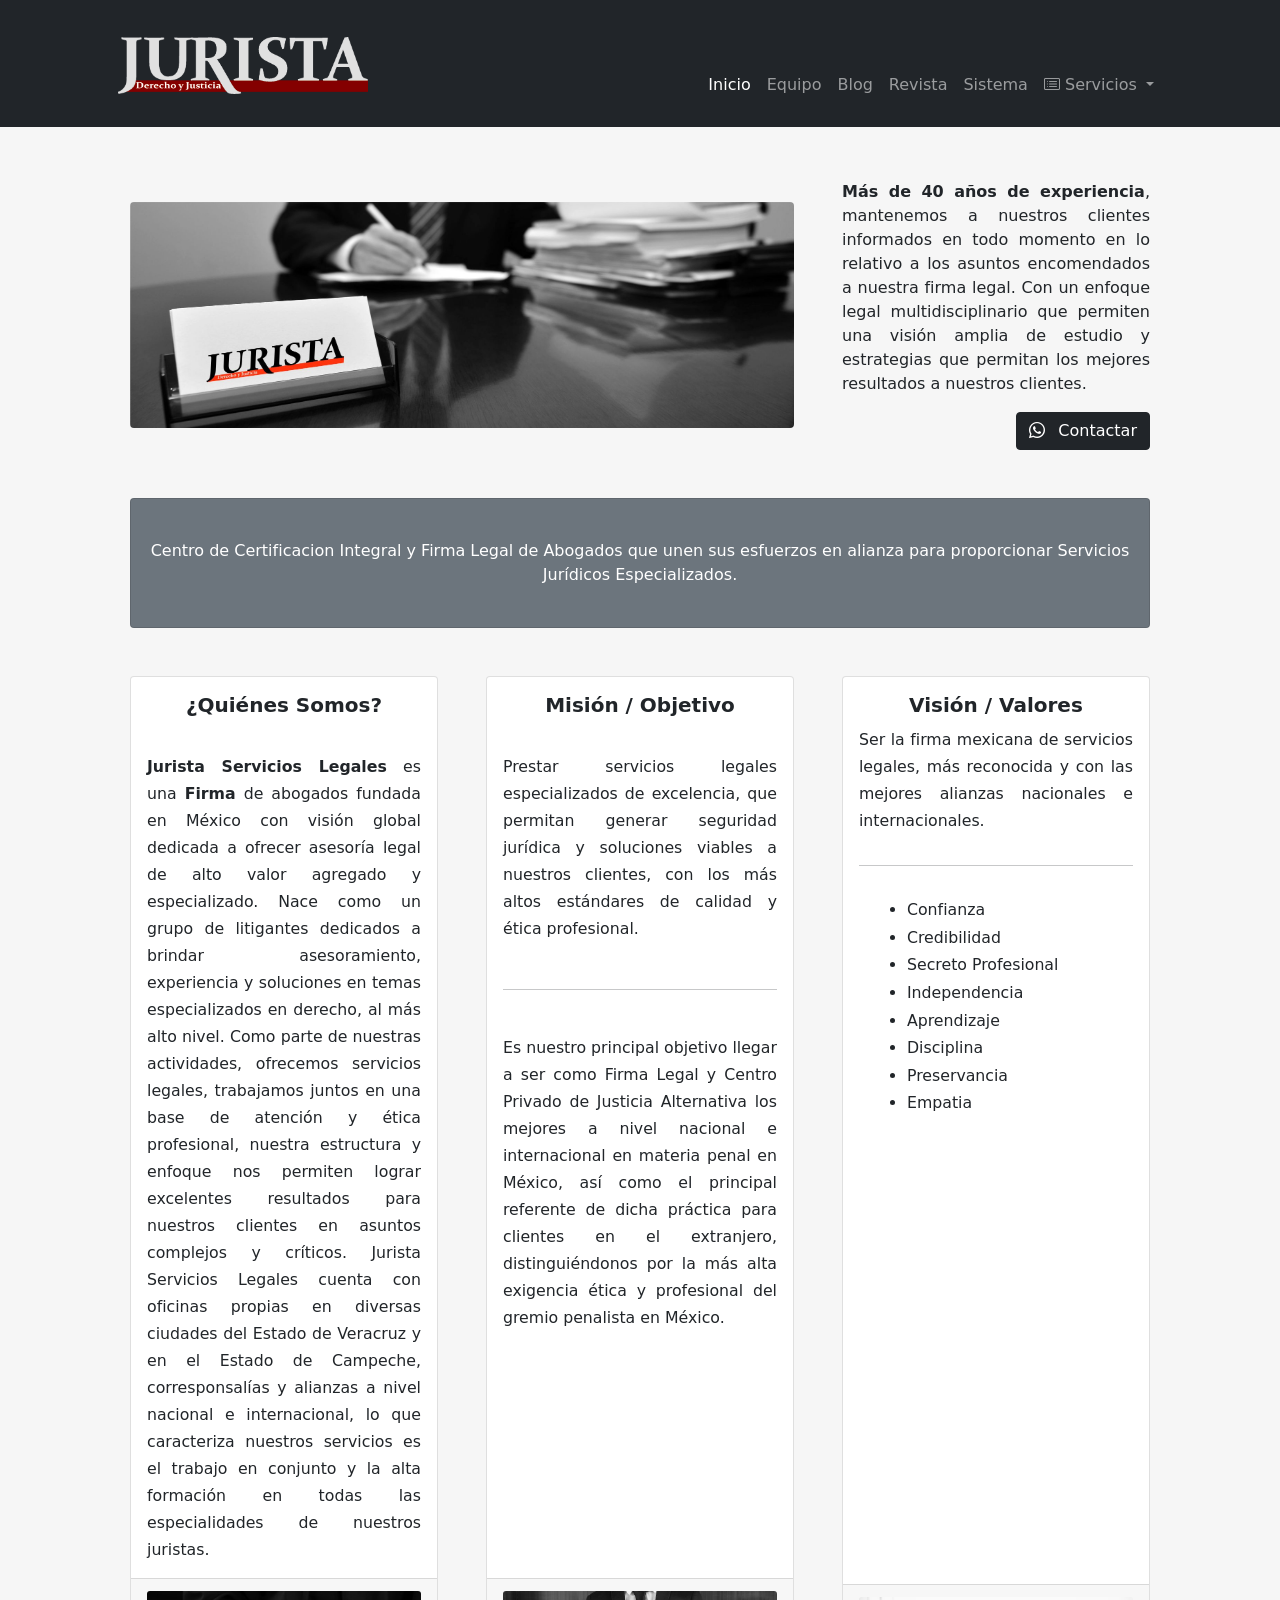
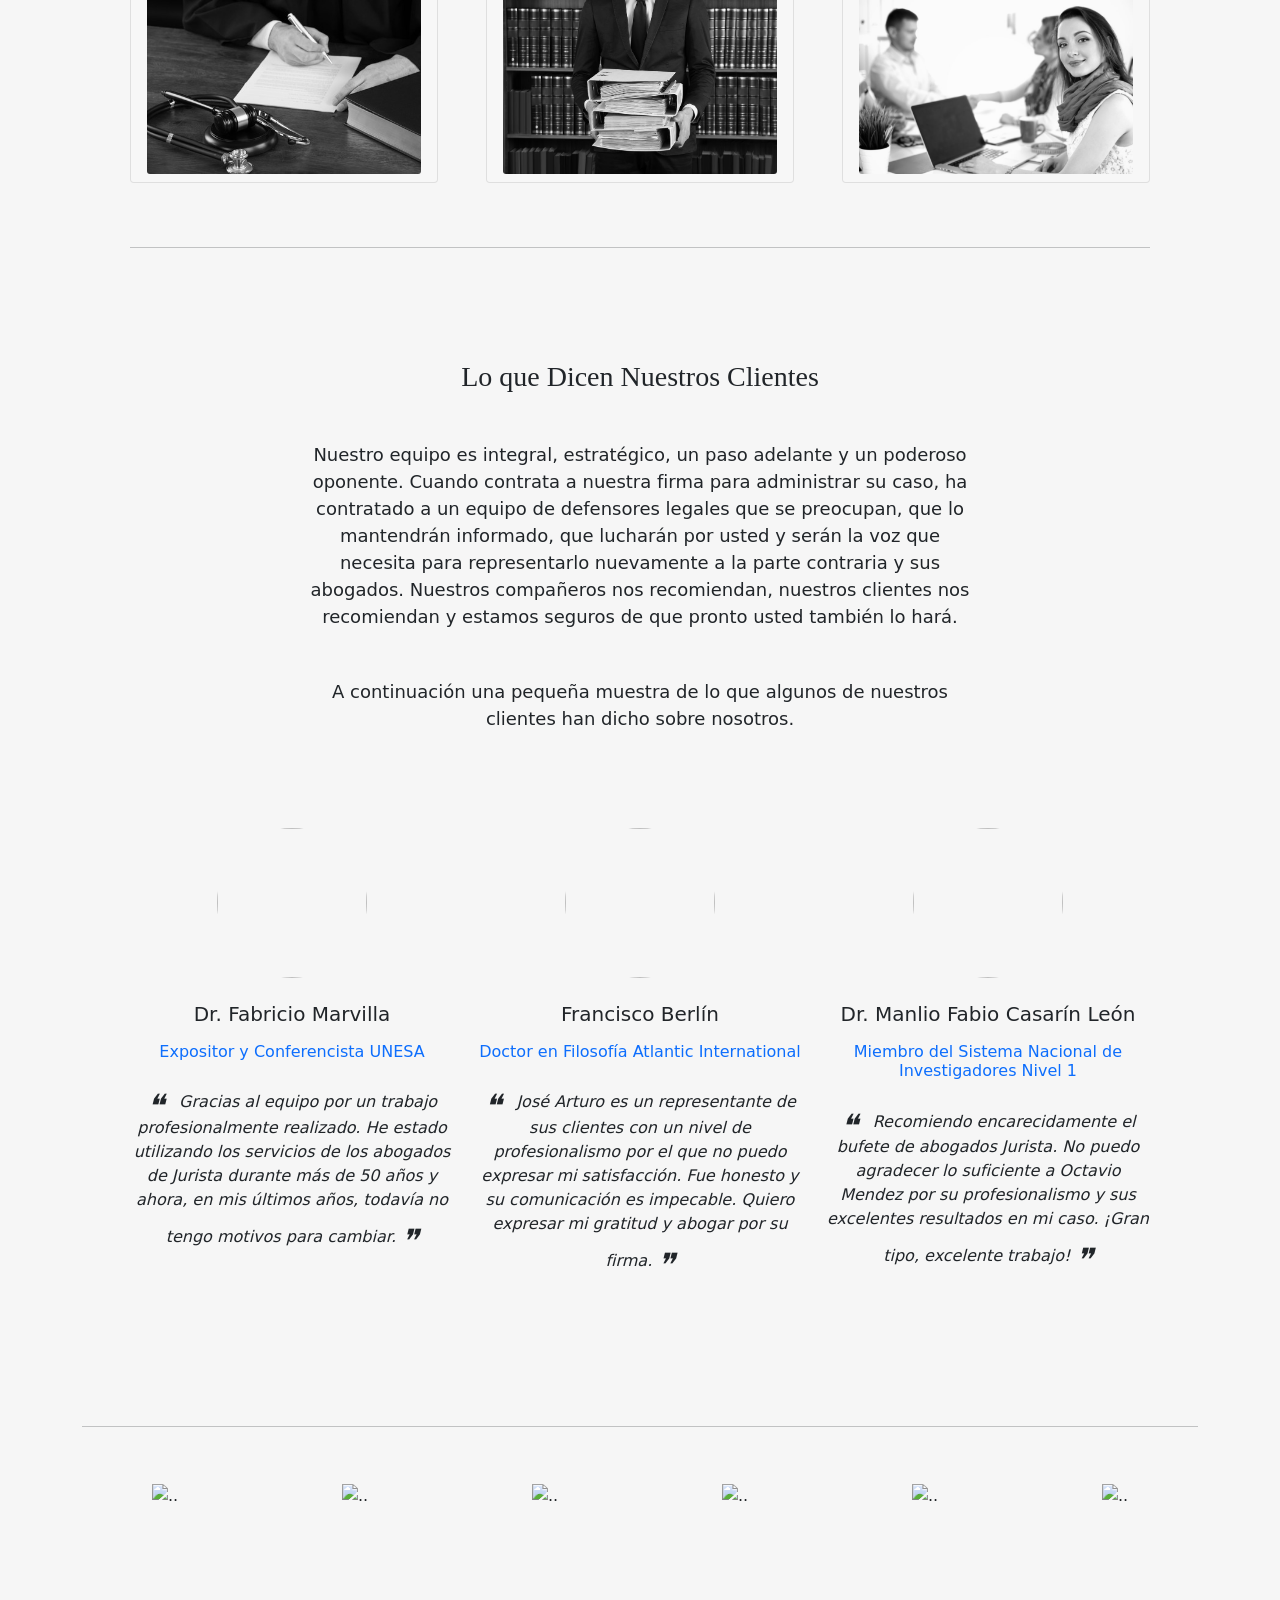
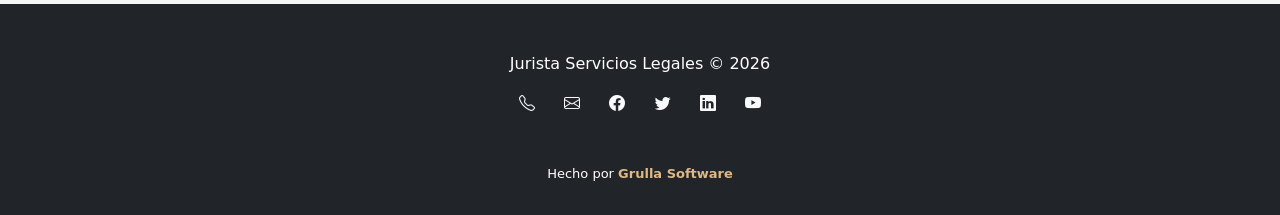
==== index.html @ 5faa9f41 "algunos cambios" ====
<!DOCTYPE html>
<html lang="es_mx">

<head>
    <meta charset="UTF-8">
    <meta http-equiv="X-UA-Compatible" content="IE=edge">
    <meta name="viewport" content="width=device-width, initial-scale=1.0">
    <title>Jurista Servicios Legales</title>
    <link rel="icon" type="image/png" href="assets/favicon.ico">
    <link rel="stylesheet" href="styles.css">
    <link rel="stylesheet" href="icons.css">
    <link rel="stylesheet" href="https://cdn.jsdelivr.net/npm/bootstrap-icons@1.9.1/font/bootstrap-icons.css">
    <link rel="stylesheet" href="css/navbar.css">
</head>

<body style="background-color: #f6f6f6;">

    <!-- Responsive navbar-->
    <nav class="navbar navbar-expand-lg fixed-top navbar-dark bg-dark">
        <div class="container px-5" style="display:block;text-align: center;">
            <div class="navbar-brand">
                <img src="assets/logo.png" class="img-fluid mt-1 logoPosition"
                    style="display:block;text-align: left;min-width: 250px; max-width: 250px;"
                    alt="Jurista Servicios Legales">
            </div>
            <button class="navbar-toggler mt-3" type="button" data-bs-toggle="collapse" data-bs-target="#menu"
                aria-controls="menu" aria-expanded="false" aria-label="Toggle navigation"><span
                    class="navbar-toggler-icon"></span></button>
            <div class="collapse navbar-collapse menuPosition" id="menu" style="text-align: left;">
                <ul class="navbar-nav ms-auto mb-2 mb-lg-0">
                    <li class="nav-item"><a class="nav-link active" aria-current="page" href="./index.html">Inicio</a>
                    </li>
                    <li class="nav-item"><a class="nav-link" href="./juristas.html">Equipo</a></li>
                    <li class="nav-item"><a class="nav-link" href="https://wordpress.org/" target="_blank">Blog</a></li>
                    <li class="nav-item"><a class="nav-link" href="https://revistajurista.com"
                            target="_blank">Revista</a></li>
                    <li class="nav-item"><a class="nav-link" href="https://ijurista.com/despacho/" target="_blank">Sistema</a></li>
                    <li class="nav-item dropdown">
                        <a class="nav-link dropdown-toggle" href="#" id="navbarDropdown" role="button"
                            data-bs-toggle="dropdown" aria-expanded="false">
                            <i class="bi bi-card-list"></i> Servicios
                        </a>
                        <ul class="dropdown-menu" aria-labelledby="navbarDropdown">
                            <li>
                                <a class="dropdown-item" href="./practicas.html">
                                    <i class="bi bi-vector-pen me-2"></i>
                                    Prácticas
                                </a>
                            </li>
                            <!-- <li>
                                <a class="dropdown-item" href="./corresponsales.html">
                                    <i class="bi bi-signpost-2 me-2"></i>
                                    Corresponsales
                                </a>
                            </li>
                            <li>
                                <a class="dropdown-item" href="./clientes.html">
                                    <i class="bi bi-people me-2"></i>
                                    Clientes
                                </a>
                            </li> -->
                            <li>
                                <a class="dropdown-item" href="./polizas.html">
                                    <i class="bi bi-file-earmark-lock2 me-2"></i>
                                    Polizas
                                </a>
                            </li>
                            <li>
                                <hr class="dropdown-divider">
                            </li>
                            <li>
                                <a class="dropdown-item" href="./contacto.html">

                                    <i class="bi bi-building me-2"></i>
                                    Oficinas
                                </a>
                            </li>
                        </ul>
                    </li>
                </ul>
            </div>
        </div>
        </div>
    </nav>


    <main role="main" class="container" style="margin-top:180px;">
        <div class="jumbotron">
            <!-- Page Content-->
            <div class="container px-4 px-lg-5">
                <!-- Heading Row-->
                <div class="row gx-4 gx-lg-5 align-items-center my-5">
                    <div class="col-lg-8"><img class="img-fluid rounded mb-4 mb-lg-0" src="img/home.jpg"
                            alt="Suprema Corte de Justicia" /></div>
                    <div class="col-lg-4" style="text-align: end;">
                        <p style="text-align: justify;">
                            <b>Más de 40 años de experiencia</b>, mantenemos a nuestros clientes informados en todo
                            momento en lo relativo a los asuntos encomendados a nuestra firma legal.
                            Con un enfoque legal multidisciplinario que permiten una visión amplia de estudio y
                            estrategias que permitan los mejores resultados a nuestros clientes.
                        </p>
                        <button class="btn btn-dark" id="contactar">
                            <i class="bi bi-whatsapp me-2"></i>
                            Contactar
                        </button>
                    </div>
                </div>
                <!-- Call to Action-->
                <div class="card text-white bg-secondary my-5 py-4 text-center">
                    <div class="card-body">
                        <p class="text-white m-0">
                            Centro de Certificacion Integral y Firma Legal de Abogados que unen sus esfuerzos en alianza para proporcionar Servicios Jurídicos Especializados. 
                        </p>
                    </div>
                </div>
                <!-- Content Row-->
                <div class="row gx-4 gx-lg-5 large">
                    <div class="col-lg-4 mb-5">
                        <div class="card h-100">
                            <div class="card-body">
                                <h5 class="card-title text-center">
                                    <b>¿Quiénes Somos?</b>
                                </h5>
                                <br>
                                <p class="card-text" id="quienesSomos" style="text-align: justify;">
                                    <small>
                                        <strong>Jurista Servicios Legales</strong> es una <strong>Firma</strong> de
                                        abogados fundada en México con visión global dedicada a ofrecer asesoría legal
                                        de alto valor agregado y especializado.
                                        Nace como un grupo de litigantes dedicados a brindar
                                        asesoramiento, experiencia y soluciones en temas especializados en
                                        derecho, al más alto nivel.
                                        Como parte de nuestras actividades, ofrecemos servicios legales,
                                        trabajamos juntos en una base de atención y ética profesional, nuestra
                                        estructura y enfoque nos permiten lograr excelentes resultados para
                                        nuestros clientes en asuntos complejos y críticos.
                                        Jurista Servicios Legales cuenta con oficinas propias en diversas
                                        ciudades del Estado de Veracruz y en el Estado de Campeche,
                                        corresponsalías y alianzas a nivel nacional e internacional, lo que
                                        caracteriza nuestros servicios es el trabajo en conjunto y la alta
                                        formación en todas las especialidades de nuestros juristas.
                                    </small>
                                </p>
                            </div>
                            <div class="card-footer">
                                <img src="img/somos.jpg" class="card-img mt-1 img-fluid"
                                    alt="Jurista Servicios Legales">
                            </div>
                        </div>
                    </div>
                    <div class="col-lg-4 mb-5">
                        <div class="card h-100">
                            <div class="card-body">
                                <h5 class="card-title text-center"><b>Misión / Objetivo</b></h5>
                                <br>
                                <p class="card-text mb-5" id="mision" style="text-align: justify;">
                                    <small>
                                        Prestar servicios legales especializados de excelencia, que permitan
                                        generar seguridad jurídica y soluciones viables a nuestros clientes, con
                                        los más altos estándares de calidad y ética profesional.
                                    </small>
                                </p>
                                <hr>
                                <!-- <h5 class="card-title text-center mt-3"><b>Objetivo</b></h5> -->
                                <br>
                                <p class="card-text" id="mision" style="text-align: justify;">
                                    <small>
                                        Es nuestro principal objetivo llegar a ser como Firma Legal y Centro Privado de
                                        Justicia Alternativa los
                                        mejores a nivel nacional e internacional
                                        en materia penal en México, así como el principal referente de dicha práctica
                                        para clientes en el extranjero,
                                        distinguiéndonos por la más alta exigencia ética y profesional del gremio
                                        penalista en México.
                                    </small>
                                </p>
                            </div>
                            <div class="card-footer">
                                <img src="img/mision.png" class="card-img mt-1 img-fluid bg-image"
                                    alt="Jurista Servicios Legales">
                            </div>
                        </div>
                    </div>
                    <div class="col-lg-4 mb-5">
                        <div class="card h-100">
                            <div class="card-body">
                                <h5 class="card-title text-center"><b>Visión / Valores</b></h5>
                                <p class="card-text pb-3" id="vision" style="text-align: justify;">
                                    <small>
                                        Ser la firma mexicana de servicios legales, más reconocida y con las mejores
                                        alianzas nacionales e internacionales.
                                    </small>
                                </p>
                                <hr>
                                <!-- <h5 class="card-title text-center mb-3"><b>Valores</b></h5> -->
                                <small>
                                    <ul class="ps-5 pt-3">
                                        <li class="mb-1">Confianza</li>
                                        <li class="mb-1">Credibilidad</li>
                                        <li class="mb-1">Secreto Profesional</li>
                                        <li class="mb-1">Independencia</li>
                                        <li class="mb-1">Aprendizaje</li>
                                        <li class="mb-1">Disciplina</li>
                                        <li class="mb-1">Preservancia</li>
                                        <li class="mb-1">Empatia</li>
                                    </ul>
                                </small>
                            </div>
                            <div class="card-footer">
                                <img src="img/vision.png" class="card-img mt-1 img-fluid bg-image"
                                    alt="Jurista Servicios Legales">
                            </div>
                        </div>
                    </div>
                </div>
                <hr>
                <br><br><br><br>
                <section>
                    <div class="row d-flex justify-content-center">
                        <div class="col-md-10 col-xl-8 text-center">
                            <h3 class="mb-4" style="font-family: 'Times New Roman', Times, serif;">Lo que Dicen Nuestros
                                Clientes</h3>
                            <br>
                            <p class="mb-4 pb-2 mb-md-5 pb-md-0" style="font-size: large;">
                                Nuestro equipo es integral, estratégico, un paso adelante y un poderoso oponente. Cuando
                                contrata a nuestra firma para administrar su caso, ha contratado a un equipo de
                                defensores legales que se preocupan, que lo mantendrán informado, que lucharán por usted
                                y serán la voz que necesita para representarlo nuevamente a la parte contraria y sus
                                abogados. Nuestros compañeros nos recomiendan, nuestros clientes nos recomiendan y
                                estamos seguros de que pronto usted también lo hará.
                            </p>
                            <p class="mb-4 pb-2 mb-md-5 pb-md-0" style="font-size: large;">
                                A continuación una pequeña muestra de lo que algunos de nuestros clientes han dicho sobre nosotros.
                            </p>
                            <br><br>
                        </div>
                    </div>

                    <div class="row text-center">
                        <div class="col-md-4 mb-5 mb-md-0">
                            <div class="d-flex justify-content-center mb-4">
                                <img src="https://revistajurista.com/wp-content/uploads/2015/03/MARVILLA-FABRICIO-1.jpg"
                                    class="rounded-circle shadow-1-strong" width="150" height="150" />
                            </div>
                            <h5 class="mb-3">Dr. Fabricio Marvilla</h5>
                            <h6 class="text-primary mb-3">Expositor y Conferencista UNESA</h6>
                            <p class="px-xl-3">
                                <i>
                                    <h2 style="display: inline; margin-right:10px;position: relative;top: 10px;">❝</h2>
                                    Gracias al equipo por un trabajo profesionalmente realizado. He estado utilizando
                                    los servicios de los
                                    abogados de Jurista durante más de 50 años y ahora, en mis últimos años, todavía no
                                    tengo motivos para cambiar.
                                    <h2 style="display: inline;  position: relative;top: 10px;">❞</h2>
                                </i>
                            </p>
                            <ul class="list-unstyled d-flex justify-content-center mb-0">
                                <li>
                                    <i class="fas fa-star fa-sm text-warning"></i>
                                </li>
                                <li>
                                    <i class="fas fa-star fa-sm text-warning"></i>
                                </li>
                                <li>
                                    <i class="fas fa-star fa-sm text-warning"></i>
                                </li>
                                <li>
                                    <i class="fas fa-star fa-sm text-warning"></i>
                                </li>
                                <li>
                                    <i class="fas fa-star-half-alt fa-sm text-warning"></i>
                                </li>
                            </ul>
                        </div>
                        <div class="col-md-4 mb-5 mb-md-0">
                            <div class="d-flex justify-content-center mb-4">
                                <img src="https://revistajurista.com/wp-content/uploads/2015/06/francisco-Berlin.jpg"
                                    class="rounded-circle shadow-1-strong" width="150" height="150" />
                            </div>
                            <h5 class="mb-3">Francisco Berlín</h5>
                            <h6 class="text-primary">Doctor en Filosofía Atlantic International</h6>
                            <p class="px-xl-3">
                                <i>
                                    <h2 style="display: inline; margin-right:10px;position: relative;top: 10px;">❝</h2>
                                    José Arturo es un representante de sus clientes
                                    con un nivel de profesionalismo por el que no puedo expresar mi satisfacción. Fue
                                    honesto y su comunicación es impecable. Quiero expresar mi gratitud y abogar por su
                                    firma.
                                    <h2 style="display: inline;  position: relative;top: 10px;">❞</h2>
                                </i>
                            </p>
                            <ul class="list-unstyled d-flex justify-content-center mb-0">
                                <li>
                                    <i class="fas fa-star fa-sm text-warning"></i>
                                </li>
                                <li>
                                    <i class="fas fa-star fa-sm text-warning"></i>
                                </li>
                                <li>
                                    <i class="fas fa-star fa-sm text-warning"></i>
                                </li>
                                <li>
                                    <i class="fas fa-star fa-sm text-warning"></i>
                                </li>
                                <li>
                                    <i class="fas fa-star fa-sm text-warning"></i>
                                </li>
                            </ul>
                        </div>
                        <div class="col-md-4 mb-0">
                            <div class="d-flex justify-content-center mb-4">
                                <img src="https://revistajurista.com/wp-content/uploads/2015/03/Jhk2Xnop.jpeg"
                                    class="rounded-circle shadow-1-strong" width="150" height="150" />
                            </div>
                            <h5 class="mb-3">Dr. Manlio Fabio Casarín León</h5>
                            <h6 class="text-primary mb-3">Miembro del Sistema Nacional de Investigadores Nivel 1</h6>
                            <p class="px-xl-3">
                                <i>
                                    <h2 style="display: inline; margin-right:10px;position: relative;top: 10px;">❝</h2>
                                    Recomiendo encarecidamente el bufete de abogados
                                    Jurista. No puedo agradecer lo suficiente a Octavio Mendez por su profesionalismo y
                                    sus
                                    excelentes resultados en mi caso. ¡Gran tipo, excelente trabajo!
                                    <h2 style="display: inline;  position: relative;top: 10px;">❞</h2>
                                </i>
                            </p>
                            <ul class="list-unstyled d-flex justify-content-center mb-0">
                                <li>
                                    <i class="fas fa-star fa-sm text-warning"></i>
                                </li>
                                <li>
                                    <i class="fas fa-star fa-sm text-warning"></i>
                                </li>
                                <li>
                                    <i class="fas fa-star fa-sm text-warning"></i>
                                </li>
                                <li>
                                    <i class="fas fa-star fa-sm text-warning"></i>
                                </li>
                                <li>
                                    <i class="far fa-star fa-sm text-warning"></i>
                                </li>
                            </ul>
                        </div>
                    </div>
                </section>
                <br><br><br>
            </div>
            <!-- Footer-->
        </div>
        <br><br>
        <hr><br>
    </main>
    <div class="container">
        <div class="row justify-content-lg-center mt-3 mb-5" style="text-align: center;">
            <div class="col-lg-2 mb-5">
                <img src="https://nextia.mx/wp-content/uploads/2022/07/Artboard-%E2%80%93-22@2x.webp" class="img-fluid"
                    alt="..">
            </div>
            <div class="col-lg-2 mb-5">
                <img src="https://nextia.mx/wp-content/uploads/2022/07/Artboard-%E2%80%93-19@2x.webp" class="img-fluid"
                    alt="..">
            </div>
            <div class="col-lg-2 mb-5">
                <img src="https://nextia.mx/wp-content/uploads/2022/07/Artboard-%E2%80%93-18@2x.webp" class="img-fluid"
                    alt="..">
            </div>
            <div class="col-lg-2 mb-5">
                <img src="https://nextia.mx/wp-content/uploads/2022/07/Artboard-%E2%80%93-15@2x.webp" class="img-fluid"
                    alt="..">
            </div>
            <div class="col-lg-2 mb-5">
                <img src="https://nextia.mx/wp-content/uploads/2022/07/Artboard-%E2%80%93-13@2x.webp" class="img-fluid"
                    alt="..">
            </div>
            <div class="col-lg-2 mb-5">
                <img src="https://nextia.mx/wp-content/uploads/2022/07/Artboard-%E2%80%93-9@2x.webp" class="img-fluid"
                    alt="..">
            </div>
        </div>
    </div>

    <footer class="py-5 pb-3 bg-dark">
        <div class="container px-4 px-lg-5">
            <p class="m-0 mb-3 text-center text-white" id="footer">
                Jurista Servicios Legales &copy; 2004
            </p>
            <p class="m-0 text-center text-white">
                <a href="tel:228-134-2205" class="link-light"><i class="bi bi-telephone me-4"></i></a>
                <a href="mailto: contacto@ijurista.com" class="link-light"><i class="bi bi-envelope me-4"></i></a>
                <a href="https://www.facebook.com/ijurista" target="_blank" class="link-light"><i
                        class="bi bi-facebook me-4"></i></a>
                <a href="https://twitter.com/RevistaJurista" target="_blank" class="link-light"><i
                        class="bi bi-twitter me-4"></i></a>
                <a href="https://www.linkedin.com/company/jurista" target="_blank" class="link-light"><i
                        class="bi bi-linkedin me-4"></i></a>
                <a href="https://www.youtube.com/channel/UCsg6mb0zP4n78rJ8WA1o-xg/feed" target="_blank"
                    class="link-light"><i class="bi bi-youtube"></i></a>
            </p>
            <br><br>
            <p class="pGrullaFooter">
                Hecho por <a classname="brown-text text-lighten-3" style="text-decoration: none; font-weight:bold; color:burlywood;" target="_blank" href="https://www.facebook.com/grullasoftware/">Grulla Software</a>
            </p>
        </div>
    </footer>

    <script>
        document.getElementById("footer").innerHTML = `Jurista Servicios Legales &copy; ${new Date().getFullYear()}`
        function quienesSomos(e) {
            document.getElementById("quienesSomos").textContent = `
            Un grupo de abogados dedicados a brindar asesoramiento, experiencia y comunicar temas especializados en derecho, al más alto nivel, actualmente somos lideres de opinión. Hemos conformado un grupo de expertos, comprometidos con la difusión de la cultura jurídica, en todas sus materias, temas de actualidad y de interés general que buscan potencialmente constituir el acervo jurídico, de todo profesionista dedicado a la abogacía y el derecho en general.
            Tenemos un historial de soluciones e innovaciones que ponemos a disposición de la comunidad jurídica, que ha tenido un alto impacto a nivel nacional e internacional. Como parte de nuestras actividades, ofrecemos servicios legales, trabajamos juntos en una base de atención y ética profesional, nuestra estructura y enfoque atraen a abogados talentosos y emprendedores, que nos permiten lograr excelentes resultados para nuestros clientes en asuntos complejos y críticos.
            Ha sido una ventaja, haber logrado resultados extraordinarios de la mano de nuestro socio fundador y actualmente Presidente de la Firma el Licenciado Octavio Ruíz Martínez, quien cuenta con una experiencia de más de 40 años de ejercer la abogacía en toda la República Mexicana, litigios en todas las ramas del derecho, un referente dentro de la comunidad jurídica internacional.
            Servicios legales Jurista, cuenta con la alianza de firmas legales y abogados independientes a nivel nacional e internacional, lo que caracteriza nuestros servicios es el trabajo en conjunto y la alta formación en todas las especialidades de nuestros Juristas.
            `
            e.style.display = 'none'
        }
        let callbackWhatsapp = function () {
            location.href = (!((navigator.userAgent.match(/Android/i)) || (navigator.userAgent.match(/iPhone/i)))) ? 'https://wa.me/522281342205?text=Hola%20busco%20asesoria%20juridica' : 'whatsapp://send?phone=522281342205&text=Hola+busco+asesoria+juridica&app_absent=0'
        }
        document.getElementById('contactar').addEventListener("click", () => { callbackWhatsapp() })
    </script>
    <script src="bootstrap/bootstrap/dist/js/bootstrap.min.js"></script>
</body>

</html>
---- icons.css ----
@import "./bootstrap/bootstrap-icons/font/bootstrap-icons.css";
---- css/navbar.css ----
@media (min-width: 992px) {
    .logoPosition {
        position: relative;
        top: 20px;
    }
}

@media (min-width: 992px) {
    .menuPosition {
        position: relative;
        bottom: 14px;
    }
}

.large {
    font-size: large;
}

.pGrullaFooter {
    font-size: small;
    color: white;
    text-align: center;
}

.carousel-control-prev-icon, .carousel-control-next-icon {
    width: 3rem;
    height: 3rem;
}
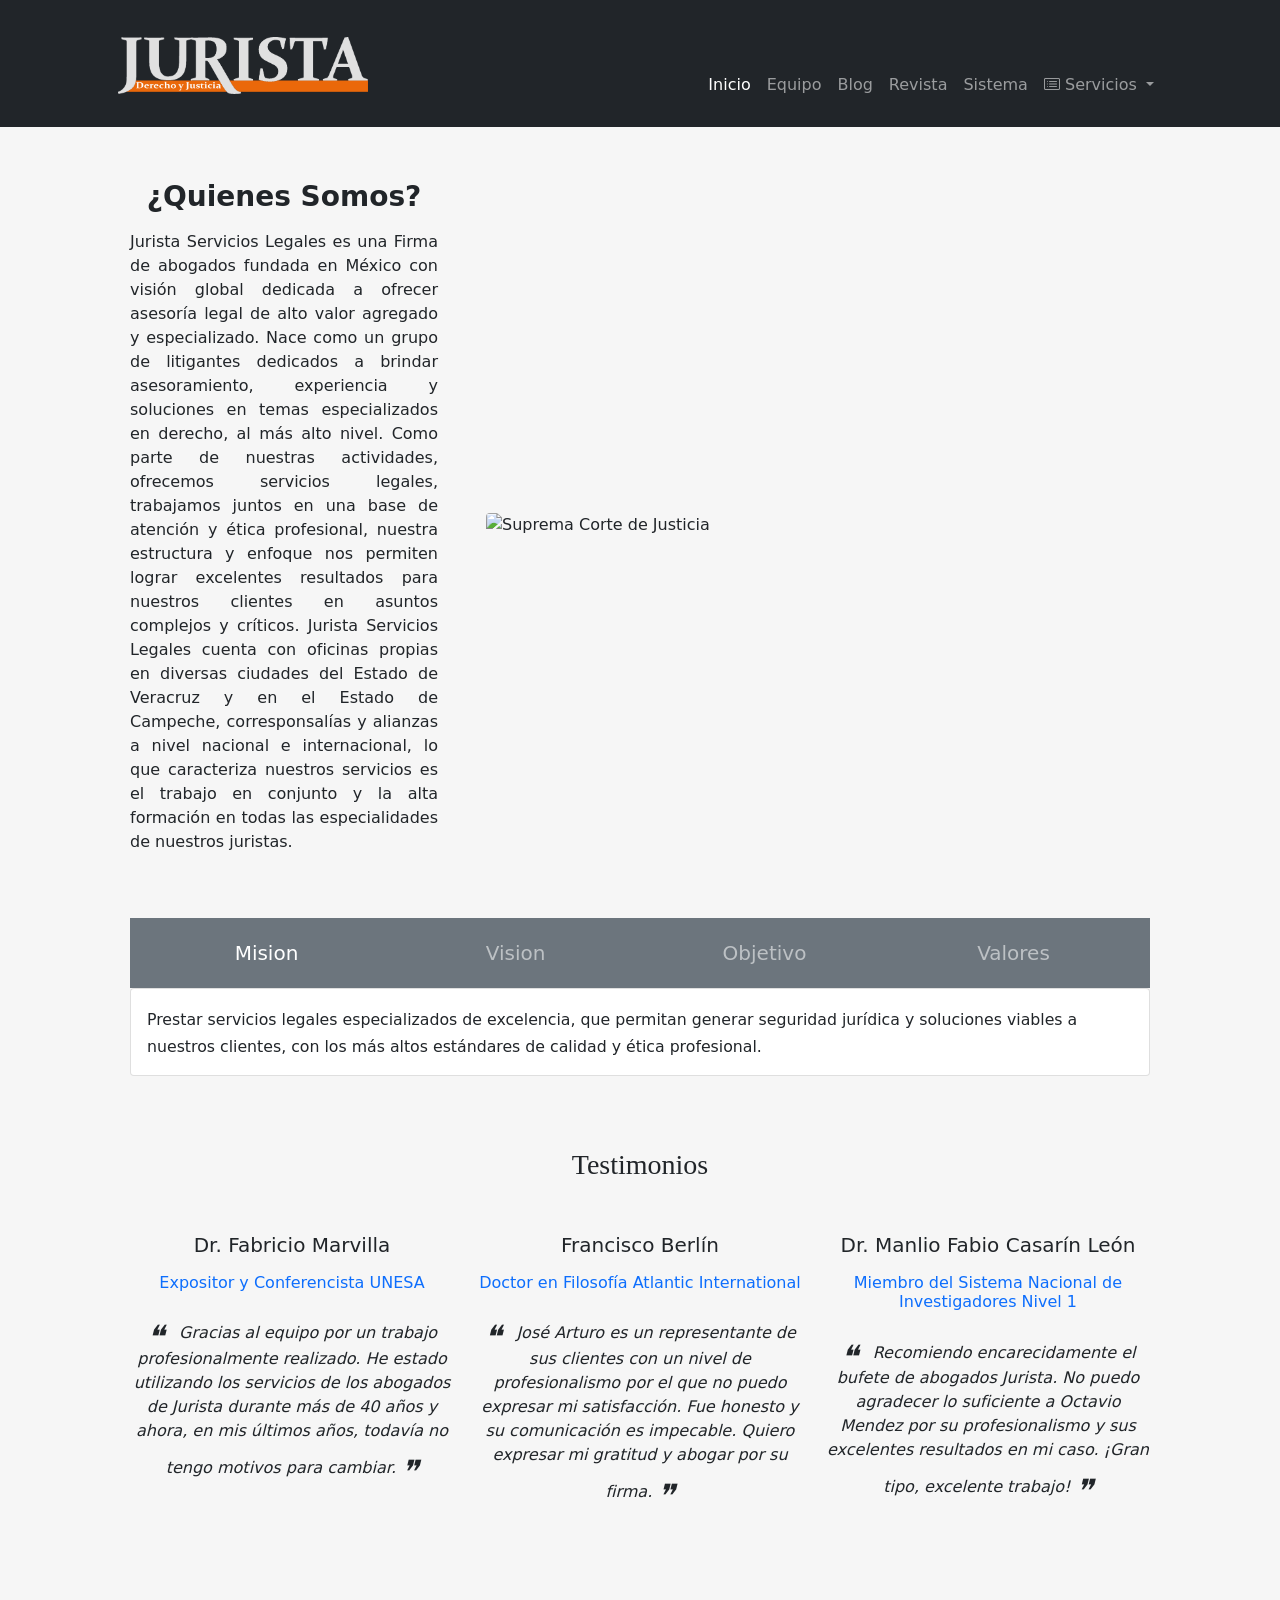
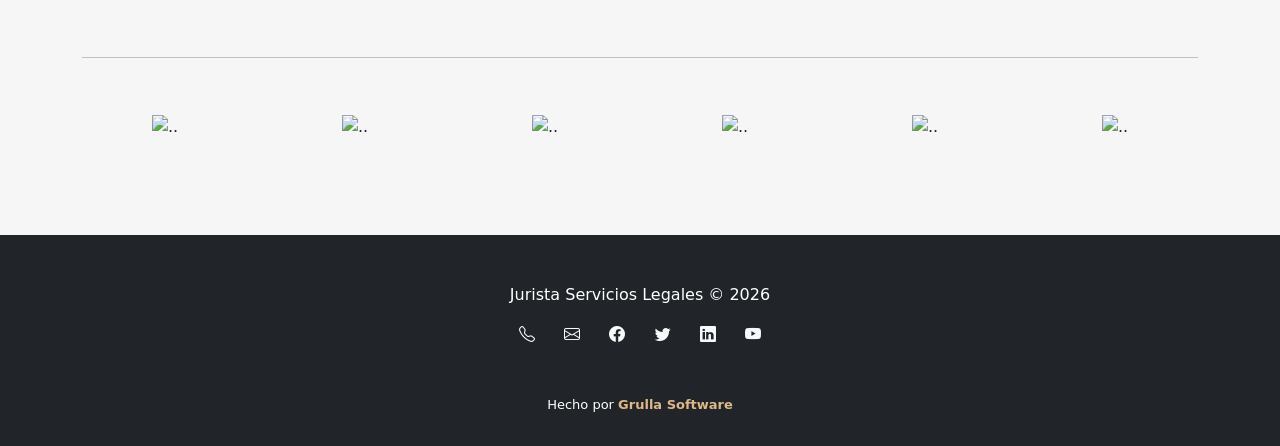
==== commit f885a616: "point debug sm" ====
--- a/index.html
+++ b/index.html
@@ -34,7 +34,8 @@
                     <li class="nav-item"><a class="nav-link" href="https://wordpress.org/" target="_blank">Blog</a></li>
                     <li class="nav-item"><a class="nav-link" href="https://revistajurista.com"
                             target="_blank">Revista</a></li>
-                    <li class="nav-item"><a class="nav-link" href="https://ijurista.com/despacho/" target="_blank">Sistema</a></li>
+                    <li class="nav-item"><a class="nav-link" href="https://ijurista.com/despacho/"
+                            target="_blank">Sistema</a></li>
                     <li class="nav-item dropdown">
                         <a class="nav-link dropdown-toggle" href="#" id="navbarDropdown" role="button"
                             data-bs-toggle="dropdown" aria-expanded="false">
@@ -47,18 +48,6 @@
                                     Prácticas
                                 </a>
                             </li>
-                            <!-- <li>
-                                <a class="dropdown-item" href="./corresponsales.html">
-                                    <i class="bi bi-signpost-2 me-2"></i>
-                                    Corresponsales
-                                </a>
-                            </li>
-                            <li>
-                                <a class="dropdown-item" href="./clientes.html">
-                                    <i class="bi bi-people me-2"></i>
-                                    Clientes
-                                </a>
-                            </li> -->
                             <li>
                                 <a class="dropdown-item" href="./polizas.html">
                                     <i class="bi bi-file-earmark-lock2 me-2"></i>
@@ -90,65 +79,64 @@
             <div class="container px-4 px-lg-5">
                 <!-- Heading Row-->
                 <div class="row gx-4 gx-lg-5 align-items-center my-5">
-                    <div class="col-lg-8"><img class="img-fluid rounded mb-4 mb-lg-0" src="img/home.jpg"
-                            alt="Suprema Corte de Justicia" /></div>
-                    <div class="col-lg-4" style="text-align: end;">
+                    <div class="col-lg-4" style="text-align: center;">
+                        <h3 class="font-weight-light mb-3"><b>¿Quienes Somos?</b></h3>
                         <p style="text-align: justify;">
-                            <b>Más de 40 años de experiencia</b>, mantenemos a nuestros clientes informados en todo
-                            momento en lo relativo a los asuntos encomendados a nuestra firma legal.
-                            Con un enfoque legal multidisciplinario que permiten una visión amplia de estudio y
-                            estrategias que permitan los mejores resultados a nuestros clientes.
+                            Jurista Servicios Legales es una Firma de abogados fundada en México con visión global dedicada a ofrecer asesoría legal de alto valor agregado y especializado. Nace como un grupo de litigantes dedicados a brindar asesoramiento, experiencia y soluciones en temas especializados en derecho, al más alto nivel. Como parte de nuestras actividades, ofrecemos servicios legales, trabajamos juntos en una base de atención y ética profesional, nuestra estructura y enfoque nos permiten lograr excelentes resultados para nuestros clientes en asuntos complejos y críticos. Jurista Servicios Legales cuenta con oficinas propias en diversas ciudades del Estado de Veracruz y en el Estado de Campeche, corresponsalías y alianzas a nivel nacional e internacional, lo que caracteriza nuestros servicios es el trabajo en conjunto y la alta formación en todas las especialidades de nuestros juristas. 
                         </p>
-                        <button class="btn btn-dark" id="contactar">
+                        <!-- <button class="btn btn-dark" id="contactar">
                             <i class="bi bi-whatsapp me-2"></i>
                             Contactar
-                        </button>
-                    </div>
+                        </button> -->
+                    </div>
+                    <div class="col-lg-8"><img class="img-fluid rounded mb-4 mb-lg-0" src="https://images.adsttc.com/media/images/633f/1c2a/33b7/6e01/6d02/b7f4/newsletter/edificio-sebastopol-3262-magarq_1.jpg?1665080401"
+                            alt="Suprema Corte de Justicia" /></div>
                 </div>
                 <!-- Call to Action-->
-                <div class="card text-white bg-secondary my-5 py-4 text-center">
-                    <div class="card-body">
-                        <p class="text-white m-0">
-                            Centro de Certificacion Integral y Firma Legal de Abogados que unen sus esfuerzos en alianza para proporcionar Servicios Jurídicos Especializados. 
-                        </p>
-                    </div>
-                </div>
+                <nav class="navbar navbar-expand navbar-dark bg-secondary" aria-label="Second navbar example">
+                    <div class="container-fluid">
+                        <div class="navbar-collapse justify-content-sm-center responsiveText" id="navbarsExample02">
+                            <ul class="navbar-nav" style="width: 100%;text-align: center;">
+                                <div class="col-lg-3 mb-1 mt-1">
+                                    <li class="nav-item">
+                                        <a class="nav-link active" aria-current="page" href="#">Mision</a>
+                                    </li>
+                                </div>
+                                <div class="col-lg-3 mb-1 mt-1">
+                                    <li class="nav-item">
+                                        <a class="nav-link" href="#">Vision</a>
+                                    </li>
+                                </div>
+                                <div class="col-lg-3 mb-1 mt-1">
+                                    <li class="nav-item">
+                                        <a class="nav-link" href="#">Objetivo</a>
+                                    </li>
+                                </div>
+                                <div class="col-lg-3 mb-1 mt-1">
+                                    <li class="nav-item">
+                                        <a class="nav-link" href="#">Valores</a>
+                                    </li>
+                                </div>
+                            </ul>
+                        </div>
+                    </div>
+                </nav>
                 <!-- Content Row-->
                 <div class="row gx-4 gx-lg-5 large">
-                    <div class="col-lg-4 mb-5">
+                    <div class="col-lg-12 mb-5">
                         <div class="card h-100">
-                            <div class="card-body">
-                                <h5 class="card-title text-center">
-                                    <b>¿Quiénes Somos?</b>
-                                </h5>
-                                <br>
-                                <p class="card-text" id="quienesSomos" style="text-align: justify;">
+                            <div class="card-body pt-3 pb-3">
+                                <p class="card-text" id="quienesSomos">
                                     <small>
-                                        <strong>Jurista Servicios Legales</strong> es una <strong>Firma</strong> de
-                                        abogados fundada en México con visión global dedicada a ofrecer asesoría legal
-                                        de alto valor agregado y especializado.
-                                        Nace como un grupo de litigantes dedicados a brindar
-                                        asesoramiento, experiencia y soluciones en temas especializados en
-                                        derecho, al más alto nivel.
-                                        Como parte de nuestras actividades, ofrecemos servicios legales,
-                                        trabajamos juntos en una base de atención y ética profesional, nuestra
-                                        estructura y enfoque nos permiten lograr excelentes resultados para
-                                        nuestros clientes en asuntos complejos y críticos.
-                                        Jurista Servicios Legales cuenta con oficinas propias en diversas
-                                        ciudades del Estado de Veracruz y en el Estado de Campeche,
-                                        corresponsalías y alianzas a nivel nacional e internacional, lo que
-                                        caracteriza nuestros servicios es el trabajo en conjunto y la alta
-                                        formación en todas las especialidades de nuestros juristas.
+                                        Prestar servicios legales especializados de excelencia, que permitan
+                                        generar seguridad jurídica y soluciones viables a nuestros clientes, con
+                                        los más altos estándares de calidad y ética profesional.
                                     </small>
                                 </p>
                             </div>
-                            <div class="card-footer">
-                                <img src="img/somos.jpg" class="card-img mt-1 img-fluid"
-                                    alt="Jurista Servicios Legales">
-                            </div>
-                        </div>
-                    </div>
-                    <div class="col-lg-4 mb-5">
+                        </div>
+                    </div>
+                    <!-- <div class="col-lg-4 mb-5">
                         <div class="card h-100">
                             <div class="card-body">
                                 <h5 class="card-title text-center"><b>Misión / Objetivo</b></h5>
@@ -161,7 +149,6 @@
                                     </small>
                                 </p>
                                 <hr>
-                                <!-- <h5 class="card-title text-center mt-3"><b>Objetivo</b></h5> -->
                                 <br>
                                 <p class="card-text" id="mision" style="text-align: justify;">
                                     <small>
@@ -192,7 +179,6 @@
                                     </small>
                                 </p>
                                 <hr>
-                                <!-- <h5 class="card-title text-center mb-3"><b>Valores</b></h5> -->
                                 <small>
                                     <ul class="ps-5 pt-3">
                                         <li class="mb-1">Confianza</li>
@@ -211,37 +197,18 @@
                                     alt="Jurista Servicios Legales">
                             </div>
                         </div>
-                    </div>
+                    </div> -->
                 </div>
-                <hr>
-                <br><br><br><br>
+                <br>
                 <section>
                     <div class="row d-flex justify-content-center">
                         <div class="col-md-10 col-xl-8 text-center">
-                            <h3 class="mb-4" style="font-family: 'Times New Roman', Times, serif;">Lo que Dicen Nuestros
-                                Clientes</h3>
-                            <br>
-                            <p class="mb-4 pb-2 mb-md-5 pb-md-0" style="font-size: large;">
-                                Nuestro equipo es integral, estratégico, un paso adelante y un poderoso oponente. Cuando
-                                contrata a nuestra firma para administrar su caso, ha contratado a un equipo de
-                                defensores legales que se preocupan, que lo mantendrán informado, que lucharán por usted
-                                y serán la voz que necesita para representarlo nuevamente a la parte contraria y sus
-                                abogados. Nuestros compañeros nos recomiendan, nuestros clientes nos recomiendan y
-                                estamos seguros de que pronto usted también lo hará.
-                            </p>
-                            <p class="mb-4 pb-2 mb-md-5 pb-md-0" style="font-size: large;">
-                                A continuación una pequeña muestra de lo que algunos de nuestros clientes han dicho sobre nosotros.
-                            </p>
+                            <h3 class="mb-1" style="font-family: 'Times New Roman', Times, serif;">Testimonios</h3>
                             <br><br>
                         </div>
                     </div>
-
                     <div class="row text-center">
                         <div class="col-md-4 mb-5 mb-md-0">
-                            <div class="d-flex justify-content-center mb-4">
-                                <img src="https://revistajurista.com/wp-content/uploads/2015/03/MARVILLA-FABRICIO-1.jpg"
-                                    class="rounded-circle shadow-1-strong" width="150" height="150" />
-                            </div>
                             <h5 class="mb-3">Dr. Fabricio Marvilla</h5>
                             <h6 class="text-primary mb-3">Expositor y Conferencista UNESA</h6>
                             <p class="px-xl-3">
@@ -249,7 +216,7 @@
                                     <h2 style="display: inline; margin-right:10px;position: relative;top: 10px;">❝</h2>
                                     Gracias al equipo por un trabajo profesionalmente realizado. He estado utilizando
                                     los servicios de los
-                                    abogados de Jurista durante más de 50 años y ahora, en mis últimos años, todavía no
+                                    abogados de Jurista durante más de 40 años y ahora, en mis últimos años, todavía no
                                     tengo motivos para cambiar.
                                     <h2 style="display: inline;  position: relative;top: 10px;">❞</h2>
                                 </i>
@@ -273,10 +240,6 @@
                             </ul>
                         </div>
                         <div class="col-md-4 mb-5 mb-md-0">
-                            <div class="d-flex justify-content-center mb-4">
-                                <img src="https://revistajurista.com/wp-content/uploads/2015/06/francisco-Berlin.jpg"
-                                    class="rounded-circle shadow-1-strong" width="150" height="150" />
-                            </div>
                             <h5 class="mb-3">Francisco Berlín</h5>
                             <h6 class="text-primary">Doctor en Filosofía Atlantic International</h6>
                             <p class="px-xl-3">
@@ -308,10 +271,6 @@
                             </ul>
                         </div>
                         <div class="col-md-4 mb-0">
-                            <div class="d-flex justify-content-center mb-4">
-                                <img src="https://revistajurista.com/wp-content/uploads/2015/03/Jhk2Xnop.jpeg"
-                                    class="rounded-circle shadow-1-strong" width="150" height="150" />
-                            </div>
                             <h5 class="mb-3">Dr. Manlio Fabio Casarín León</h5>
                             <h6 class="text-primary mb-3">Miembro del Sistema Nacional de Investigadores Nivel 1</h6>
                             <p class="px-xl-3">
@@ -399,7 +358,9 @@
             </p>
             <br><br>
             <p class="pGrullaFooter">
-                Hecho por <a classname="brown-text text-lighten-3" style="text-decoration: none; font-weight:bold; color:burlywood;" target="_blank" href="https://www.facebook.com/grullasoftware/">Grulla Software</a>
+                Hecho por <a classname="brown-text text-lighten-3"
+                    style="text-decoration: none; font-weight:bold; color:burlywood;" target="_blank"
+                    href="https://www.facebook.com/grullasoftware/">Grulla Software</a>
             </p>
         </div>
     </footer>
--- a/css/navbar.css
+++ b/css/navbar.css
@@ -22,7 +22,18 @@
     text-align: center;
 }
 
-.carousel-control-prev-icon, .carousel-control-next-icon {
+.carousel-control-prev-icon,
+.carousel-control-next-icon {
     width: 3rem;
     height: 3rem;
+}
+
+.responsiveText {
+    font-size: 4vw;
+}
+
+@media screen and (min-width: 596px) {
+    .responsiveText {
+        font-size: 20px;
+    }
 }
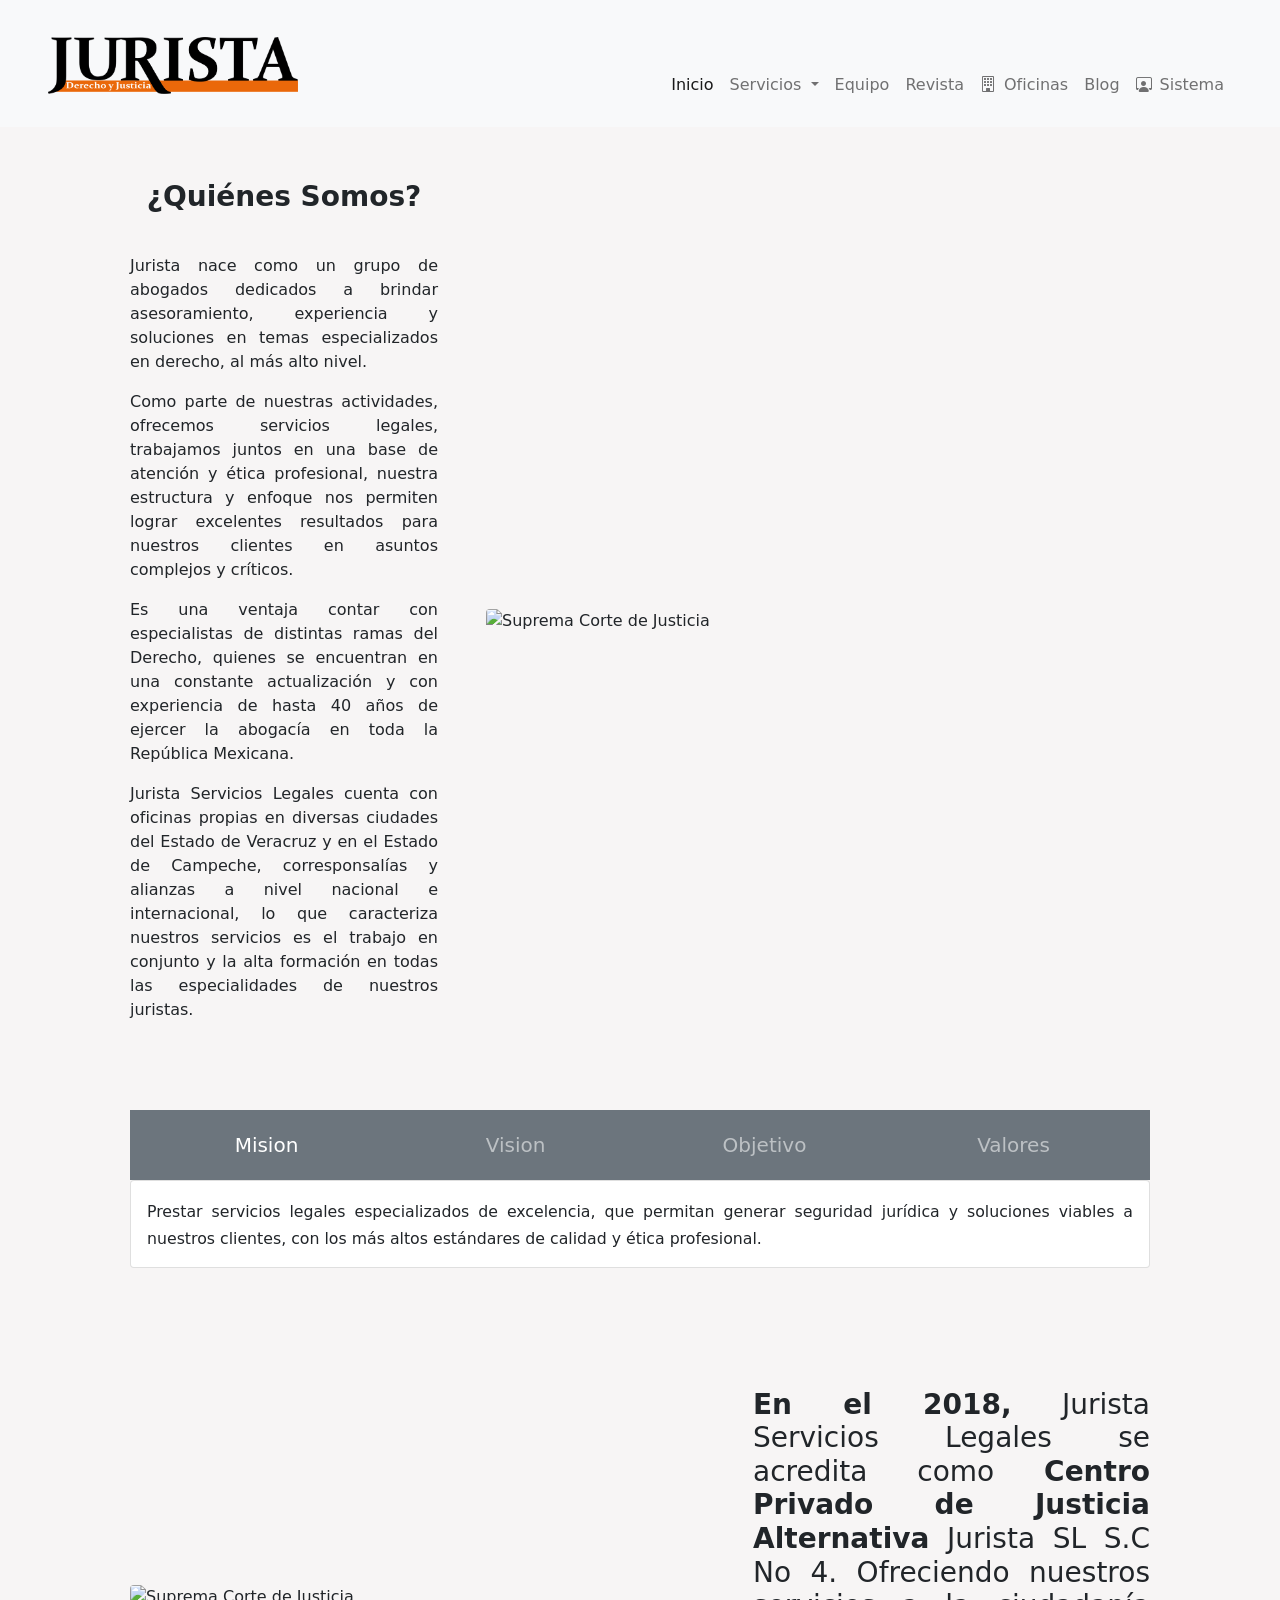
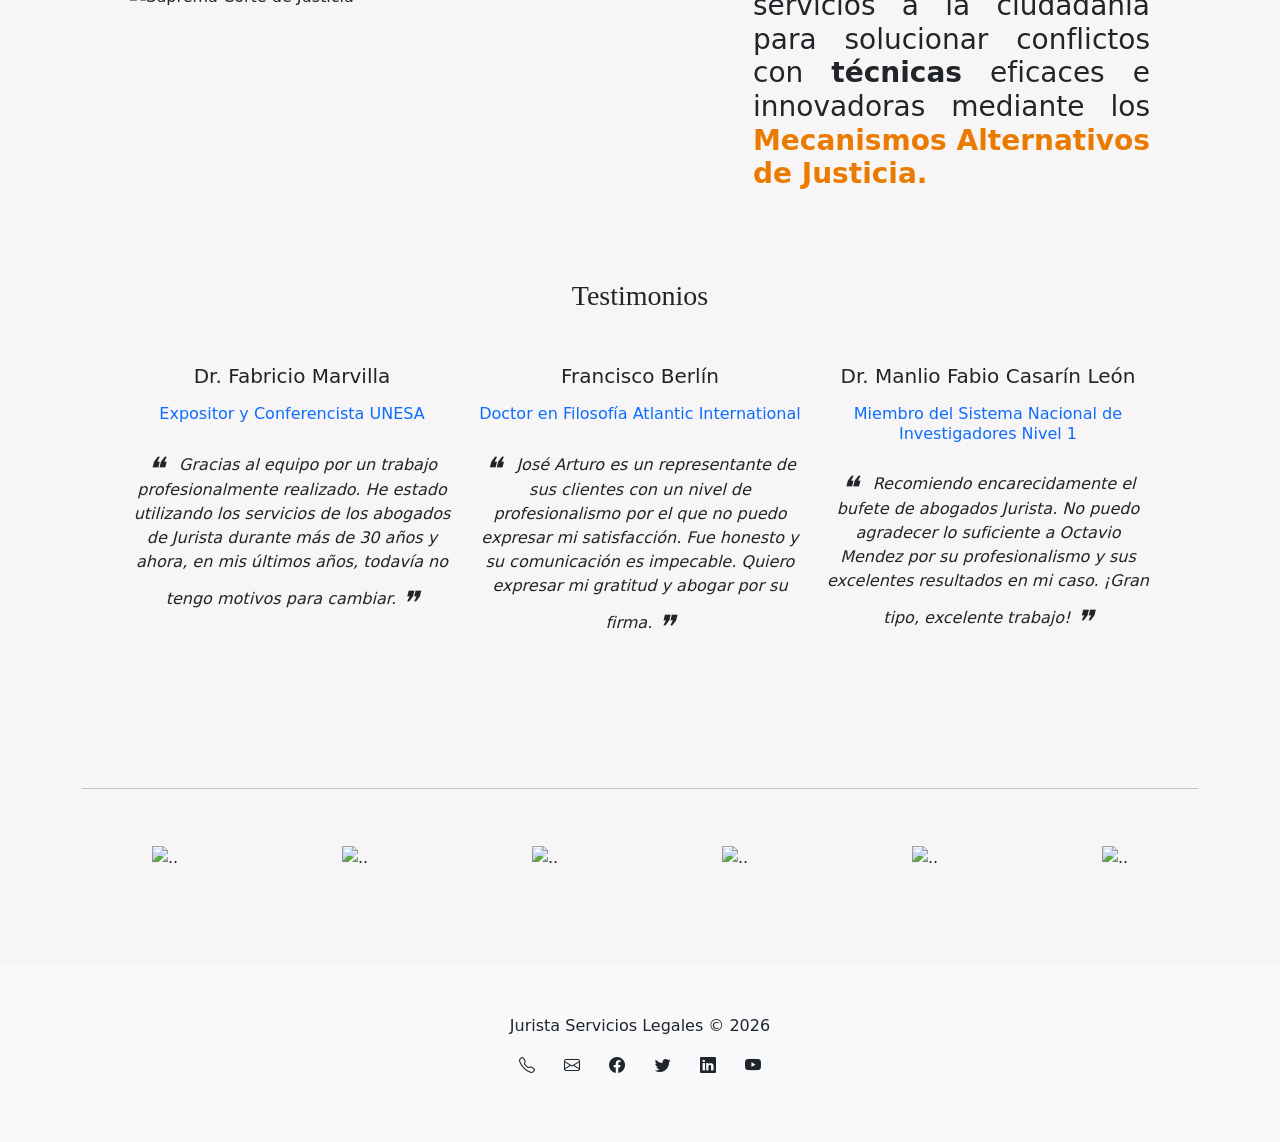
==== commit 53fcc43a: "cambios, disenio" ====
--- a/index.html
+++ b/index.html
@@ -13,14 +13,14 @@
     <link rel="stylesheet" href="css/navbar.css">
 </head>
 
-<body style="background-color: #f6f6f6;">
+<body style="background-color: #f7f5f5">
 
     <!-- Responsive navbar-->
-    <nav class="navbar navbar-expand-lg fixed-top navbar-dark bg-dark">
-        <div class="container px-5" style="display:block;text-align: center;">
+    <nav class="navbar navbar-expand-lg fixed-top navbar-light bg-light">
+        <div class=" px-5" style="display:block;text-align: center;width: 100%;">
             <div class="navbar-brand">
-                <img src="assets/logo.png" class="img-fluid mt-1 logoPosition"
-                    style="display:block;text-align: left;min-width: 250px; max-width: 250px;"
+                <img src="assets/logo2.png" class="img-fluid mt-1 logoPosition"
+                    style="display:block;text-align: center;min-width: 250px; max-width: 250px;"
                     alt="Jurista Servicios Legales">
             </div>
             <button class="navbar-toggler mt-3" type="button" data-bs-toggle="collapse" data-bs-target="#menu"
@@ -30,16 +30,10 @@
                 <ul class="navbar-nav ms-auto mb-2 mb-lg-0">
                     <li class="nav-item"><a class="nav-link active" aria-current="page" href="./index.html">Inicio</a>
                     </li>
-                    <li class="nav-item"><a class="nav-link" href="./juristas.html">Equipo</a></li>
-                    <li class="nav-item"><a class="nav-link" href="https://wordpress.org/" target="_blank">Blog</a></li>
-                    <li class="nav-item"><a class="nav-link" href="https://revistajurista.com"
-                            target="_blank">Revista</a></li>
-                    <li class="nav-item"><a class="nav-link" href="https://ijurista.com/despacho/"
-                            target="_blank">Sistema</a></li>
                     <li class="nav-item dropdown">
                         <a class="nav-link dropdown-toggle" href="#" id="navbarDropdown" role="button"
                             data-bs-toggle="dropdown" aria-expanded="false">
-                            <i class="bi bi-card-list"></i> Servicios
+                             Servicios
                         </a>
                         <ul class="dropdown-menu" aria-labelledby="navbarDropdown">
                             <li>
@@ -55,17 +49,21 @@
                                 </a>
                             </li>
                             <li>
-                                <hr class="dropdown-divider">
-                            </li>
-                            <li>
-                                <a class="dropdown-item" href="./contacto.html">
-
-                                    <i class="bi bi-building me-2"></i>
-                                    Oficinas
+                                <a class="dropdown-item" href="./municipios.html">
+                                    <i class="bi bi-geo-fill me-2"></i>
+                                    Especializados a Municipios
                                 </a>
                             </li>
                         </ul>
                     </li>
+                    <li class="nav-item"><a class="nav-link" href="./juristas.html">Equipo</a></li>
+                    <li class="nav-item"><a class="nav-link" href="https://revistajurista.com"
+                            target="_blank">Revista</a></li>
+                    <li><a class="nav-link" href="./contacto.html"><i class="bi bi-building me-2"></i>Oficinas</a></li>
+                    <li class="nav-item"><a class="nav-link" href="https://www.facebook.com/ijurista"
+                            target="_blank">Blog</a></li>
+                    <li class="nav-item"><a class="nav-link" href="https://ijurista.com/despacho/" target="_blank"><i
+                                class="bi bi-person-workspace me-2"></i>Sistema</a></li>
                 </ul>
             </div>
         </div>
@@ -80,16 +78,40 @@
                 <!-- Heading Row-->
                 <div class="row gx-4 gx-lg-5 align-items-center my-5">
                     <div class="col-lg-4" style="text-align: center;">
-                        <h3 class="font-weight-light mb-3"><b>¿Quienes Somos?</b></h3>
+                        <h3 class="font-weight-light mb-3"><b>¿Quiénes Somos?</b></h3>
+                        <br>
                         <p style="text-align: justify;">
-                            Jurista Servicios Legales es una Firma de abogados fundada en México con visión global dedicada a ofrecer asesoría legal de alto valor agregado y especializado. Nace como un grupo de litigantes dedicados a brindar asesoramiento, experiencia y soluciones en temas especializados en derecho, al más alto nivel. Como parte de nuestras actividades, ofrecemos servicios legales, trabajamos juntos en una base de atención y ética profesional, nuestra estructura y enfoque nos permiten lograr excelentes resultados para nuestros clientes en asuntos complejos y críticos. Jurista Servicios Legales cuenta con oficinas propias en diversas ciudades del Estado de Veracruz y en el Estado de Campeche, corresponsalías y alianzas a nivel nacional e internacional, lo que caracteriza nuestros servicios es el trabajo en conjunto y la alta formación en todas las especialidades de nuestros juristas. 
+                            Jurista nace como un grupo de abogados dedicados a brindar
+                            asesoramiento, experiencia y soluciones en temas especializados
+                            en derecho, al más alto nivel.
                         </p>
-                        <!-- <button class="btn btn-dark" id="contactar">
+                        <p style="text-align: justify;">
+                            Como parte de nuestras actividades, ofrecemos servicios legales,
+                            trabajamos juntos en una base de atención y ética profesional,
+                            nuestra estructura y enfoque nos permiten lograr excelentes
+                            resultados para nuestros clientes en asuntos complejos y críticos.
+                        </p>
+                        <p style="text-align: justify;">
+                            Es una ventaja contar con especialistas de distintas ramas del
+                            Derecho, quienes se encuentran en una constante actualización
+                            y con experiencia de hasta 40 años de ejercer la abogacía en
+                            toda la República Mexicana.
+                        </p>
+                        <p style="text-align: justify;">
+                            Jurista Servicios Legales cuenta con oficinas propias en
+                            diversas ciudades del Estado de Veracruz y en el Estado de
+                            Campeche, corresponsalías y alianzas a nivel nacional e
+                            internacional, lo que caracteriza nuestros servicios es el trabajo
+                            en conjunto y la alta formación en todas las especialidades de nuestros juristas.
+                        </p>
+                        <!-- <button class="btn btn-dark mt-4 mb-3" id="contactar" style="text-align: left;display: block;">
                             <i class="bi bi-whatsapp me-2"></i>
                             Contactar
                         </button> -->
-                    </div>
-                    <div class="col-lg-8"><img class="img-fluid rounded mb-4 mb-lg-0" src="https://images.adsttc.com/media/images/633f/1c2a/33b7/6e01/6d02/b7f4/newsletter/edificio-sebastopol-3262-magarq_1.jpg?1665080401"
+                        <br>
+                    </div>
+                    <div class="col-lg-8"><img class="img-fluid rounded mb-4 mb-lg-0"
+                            src="https://images.adsttc.com/media/images/633f/1c2a/33b7/6e01/6d02/b7f4/newsletter/edificio-sebastopol-3262-magarq_1.jpg?1665080401"
                             alt="Suprema Corte de Justicia" /></div>
                 </div>
                 <!-- Call to Action-->
@@ -126,7 +148,7 @@
                     <div class="col-lg-12 mb-5">
                         <div class="card h-100">
                             <div class="card-body pt-3 pb-3">
-                                <p class="card-text" id="quienesSomos">
+                                <p class="card-text" id="quienesSomos" style="text-align: justify;">
                                     <small>
                                         Prestar servicios legales especializados de excelencia, que permitan
                                         generar seguridad jurídica y soluciones viables a nuestros clientes, con
@@ -136,69 +158,37 @@
                             </div>
                         </div>
                     </div>
-                    <!-- <div class="col-lg-4 mb-5">
-                        <div class="card h-100">
-                            <div class="card-body">
-                                <h5 class="card-title text-center"><b>Misión / Objetivo</b></h5>
-                                <br>
-                                <p class="card-text mb-5" id="mision" style="text-align: justify;">
-                                    <small>
-                                        Prestar servicios legales especializados de excelencia, que permitan
-                                        generar seguridad jurídica y soluciones viables a nuestros clientes, con
-                                        los más altos estándares de calidad y ética profesional.
-                                    </small>
-                                </p>
-                                <hr>
-                                <br>
-                                <p class="card-text" id="mision" style="text-align: justify;">
-                                    <small>
-                                        Es nuestro principal objetivo llegar a ser como Firma Legal y Centro Privado de
-                                        Justicia Alternativa los
-                                        mejores a nivel nacional e internacional
-                                        en materia penal en México, así como el principal referente de dicha práctica
-                                        para clientes en el extranjero,
-                                        distinguiéndonos por la más alta exigencia ética y profesional del gremio
-                                        penalista en México.
-                                    </small>
-                                </p>
-                            </div>
-                            <div class="card-footer">
-                                <img src="img/mision.png" class="card-img mt-1 img-fluid bg-image"
-                                    alt="Jurista Servicios Legales">
-                            </div>
-                        </div>
-                    </div>
-                    <div class="col-lg-4 mb-5">
-                        <div class="card h-100">
-                            <div class="card-body">
-                                <h5 class="card-title text-center"><b>Visión / Valores</b></h5>
-                                <p class="card-text pb-3" id="vision" style="text-align: justify;">
-                                    <small>
-                                        Ser la firma mexicana de servicios legales, más reconocida y con las mejores
-                                        alianzas nacionales e internacionales.
-                                    </small>
-                                </p>
-                                <hr>
-                                <small>
-                                    <ul class="ps-5 pt-3">
-                                        <li class="mb-1">Confianza</li>
-                                        <li class="mb-1">Credibilidad</li>
-                                        <li class="mb-1">Secreto Profesional</li>
-                                        <li class="mb-1">Independencia</li>
-                                        <li class="mb-1">Aprendizaje</li>
-                                        <li class="mb-1">Disciplina</li>
-                                        <li class="mb-1">Preservancia</li>
-                                        <li class="mb-1">Empatia</li>
-                                    </ul>
-                                </small>
-                            </div>
-                            <div class="card-footer">
-                                <img src="img/vision.png" class="card-img mt-1 img-fluid bg-image"
-                                    alt="Jurista Servicios Legales">
-                            </div>
-                        </div>
-                    </div> -->
                 </div>
+                <br>
+
+                <div class="row gx-4 gx-lg-5 align-items-center my-5">
+                    <div class="col-lg-7"><img class="img-fluid rounded mb-4 mb-lg-0"
+                            src="https://images.adsttc.com/media/images/633f/1c2a/33b7/6e01/6d02/b7f4/newsletter/edificio-sebastopol-3262-magarq_1.jpg?1665080401"
+                            alt="Suprema Corte de Justicia" /></div>
+                    <div class="col-lg-5" style="text-align: justify;">
+                        <h3 class="font-weight-light mb-3">
+                            <b>En el 2018,</b> Jurista Servicios Legales se acredita como
+                            <b>Centro Privado de Justicia Alternativa</b> Jurista SL S.C No 4.
+                            Ofreciendo nuestros servicios a la ciudadanía para solucionar conflictos con <b>técnicas</b>
+                            eficaces
+                            e innovadoras mediante los <b style="color:rgb(233, 124, 0);">Mecanismos Alternativos de
+                                Justicia.</b>
+                        </h3>
+                        <!-- <p style="text-align: justify;">
+                            Jurista Servicios Legales es una Firma de abogados fundada en México con visión global
+                            dedicada a ofrecer asesoría legal de alto valor agregado y especializado. Nace como un grupo
+                            de litigantes dedicados a brindar asesoramiento, experiencia y soluciones en temas
+                            especializados en derecho, al más alto nivel. Como parte de nuestras actividades, ofrecemos
+                            servicios legales, trabajamos juntos en una base de atención y ética profesional, nuestra
+                            estructura y enfoque nos permiten lograr excelentes resultados para nuestros clientes en
+                            asuntos complejos y críticos. Jurista Servicios Legales cuenta con oficinas propias en
+                            diversas ciudades del Estado de Veracruz y en el Estado de Campeche, corresponsalías y
+                            alianzas a nivel nacional e internacional, lo que caracteriza nuestros servicios es el
+                            trabajo en conjunto y la alta formación en todas las especialidades de nuestros juristas.
+                        </p> -->
+                    </div>
+                </div>
+
                 <br>
                 <section>
                     <div class="row d-flex justify-content-center">
@@ -207,100 +197,235 @@
                             <br><br>
                         </div>
                     </div>
-                    <div class="row text-center">
-                        <div class="col-md-4 mb-5 mb-md-0">
-                            <h5 class="mb-3">Dr. Fabricio Marvilla</h5>
-                            <h6 class="text-primary mb-3">Expositor y Conferencista UNESA</h6>
-                            <p class="px-xl-3">
-                                <i>
-                                    <h2 style="display: inline; margin-right:10px;position: relative;top: 10px;">❝</h2>
-                                    Gracias al equipo por un trabajo profesionalmente realizado. He estado utilizando
-                                    los servicios de los
-                                    abogados de Jurista durante más de 40 años y ahora, en mis últimos años, todavía no
-                                    tengo motivos para cambiar.
-                                    <h2 style="display: inline;  position: relative;top: 10px;">❞</h2>
-                                </i>
-                            </p>
-                            <ul class="list-unstyled d-flex justify-content-center mb-0">
-                                <li>
-                                    <i class="fas fa-star fa-sm text-warning"></i>
-                                </li>
-                                <li>
-                                    <i class="fas fa-star fa-sm text-warning"></i>
-                                </li>
-                                <li>
-                                    <i class="fas fa-star fa-sm text-warning"></i>
-                                </li>
-                                <li>
-                                    <i class="fas fa-star fa-sm text-warning"></i>
-                                </li>
-                                <li>
-                                    <i class="fas fa-star-half-alt fa-sm text-warning"></i>
-                                </li>
-                            </ul>
-                        </div>
-                        <div class="col-md-4 mb-5 mb-md-0">
-                            <h5 class="mb-3">Francisco Berlín</h5>
-                            <h6 class="text-primary">Doctor en Filosofía Atlantic International</h6>
-                            <p class="px-xl-3">
-                                <i>
-                                    <h2 style="display: inline; margin-right:10px;position: relative;top: 10px;">❝</h2>
-                                    José Arturo es un representante de sus clientes
-                                    con un nivel de profesionalismo por el que no puedo expresar mi satisfacción. Fue
-                                    honesto y su comunicación es impecable. Quiero expresar mi gratitud y abogar por su
-                                    firma.
-                                    <h2 style="display: inline;  position: relative;top: 10px;">❞</h2>
-                                </i>
-                            </p>
-                            <ul class="list-unstyled d-flex justify-content-center mb-0">
-                                <li>
-                                    <i class="fas fa-star fa-sm text-warning"></i>
-                                </li>
-                                <li>
-                                    <i class="fas fa-star fa-sm text-warning"></i>
-                                </li>
-                                <li>
-                                    <i class="fas fa-star fa-sm text-warning"></i>
-                                </li>
-                                <li>
-                                    <i class="fas fa-star fa-sm text-warning"></i>
-                                </li>
-                                <li>
-                                    <i class="fas fa-star fa-sm text-warning"></i>
-                                </li>
-                            </ul>
-                        </div>
-                        <div class="col-md-4 mb-0">
-                            <h5 class="mb-3">Dr. Manlio Fabio Casarín León</h5>
-                            <h6 class="text-primary mb-3">Miembro del Sistema Nacional de Investigadores Nivel 1</h6>
-                            <p class="px-xl-3">
-                                <i>
-                                    <h2 style="display: inline; margin-right:10px;position: relative;top: 10px;">❝</h2>
-                                    Recomiendo encarecidamente el bufete de abogados
-                                    Jurista. No puedo agradecer lo suficiente a Octavio Mendez por su profesionalismo y
-                                    sus
-                                    excelentes resultados en mi caso. ¡Gran tipo, excelente trabajo!
-                                    <h2 style="display: inline;  position: relative;top: 10px;">❞</h2>
-                                </i>
-                            </p>
-                            <ul class="list-unstyled d-flex justify-content-center mb-0">
-                                <li>
-                                    <i class="fas fa-star fa-sm text-warning"></i>
-                                </li>
-                                <li>
-                                    <i class="fas fa-star fa-sm text-warning"></i>
-                                </li>
-                                <li>
-                                    <i class="fas fa-star fa-sm text-warning"></i>
-                                </li>
-                                <li>
-                                    <i class="fas fa-star fa-sm text-warning"></i>
-                                </li>
-                                <li>
-                                    <i class="far fa-star fa-sm text-warning"></i>
-                                </li>
-                            </ul>
-                        </div>
+                    <div id="slidetestimonios" class="carousel slide" data-bs-ride="carousel" data-bs-interval="4000">
+                        <div class="carousel-inner">
+                            <div class="carousel-item active">
+                                <div class="row text-center">
+                                    <div class="col-md-4 mb-5 mb-md-0">
+                                        <h5 class="mb-3">Dr. Fabricio Marvilla</h5>
+                                        <h6 class="text-primary mb-3">Expositor y Conferencista UNESA</h6>
+                                        <p class="px-xl-3">
+                                            <i>
+                                                <h2
+                                                    style="display: inline; margin-right:10px;position: relative;top: 10px;">
+                                                    ❝</h2>
+                                                Gracias al equipo por un trabajo profesionalmente realizado. He estado
+                                                utilizando
+                                                los servicios de los
+                                                abogados de Jurista durante más de 30 años y ahora, en mis últimos años,
+                                                todavía no
+                                                tengo motivos para cambiar.
+                                                <h2 style="display: inline;  position: relative;top: 10px;">❞</h2>
+                                            </i>
+                                        </p>
+                                        <ul class="list-unstyled d-flex justify-content-center mb-0">
+                                            <li>
+                                                <i class="fas fa-star fa-sm text-warning"></i>
+                                            </li>
+                                            <li>
+                                                <i class="fas fa-star fa-sm text-warning"></i>
+                                            </li>
+                                            <li>
+                                                <i class="fas fa-star fa-sm text-warning"></i>
+                                            </li>
+                                            <li>
+                                                <i class="fas fa-star fa-sm text-warning"></i>
+                                            </li>
+                                            <li>
+                                                <i class="fas fa-star-half-alt fa-sm text-warning"></i>
+                                            </li>
+                                        </ul>
+                                    </div>
+                                    <div class="col-md-4 mb-5 mb-md-0">
+                                        <h5 class="mb-3">Francisco Berlín</h5>
+                                        <h6 class="text-primary">Doctor en Filosofía Atlantic International</h6>
+                                        <p class="px-xl-3">
+                                            <i>
+                                                <h2
+                                                    style="display: inline; margin-right:10px;position: relative;top: 10px;">
+                                                    ❝</h2>
+                                                José Arturo es un representante de sus clientes
+                                                con un nivel de profesionalismo por el que no puedo expresar mi
+                                                satisfacción. Fue
+                                                honesto y su comunicación es impecable. Quiero expresar mi gratitud y
+                                                abogar por su
+                                                firma.
+                                                <h2 style="display: inline;  position: relative;top: 10px;">❞</h2>
+                                            </i>
+                                        </p>
+                                        <ul class="list-unstyled d-flex justify-content-center mb-0">
+                                            <li>
+                                                <i class="fas fa-star fa-sm text-warning"></i>
+                                            </li>
+                                            <li>
+                                                <i class="fas fa-star fa-sm text-warning"></i>
+                                            </li>
+                                            <li>
+                                                <i class="fas fa-star fa-sm text-warning"></i>
+                                            </li>
+                                            <li>
+                                                <i class="fas fa-star fa-sm text-warning"></i>
+                                            </li>
+                                            <li>
+                                                <i class="fas fa-star fa-sm text-warning"></i>
+                                            </li>
+                                        </ul>
+                                    </div>
+                                    <div class="col-md-4 mb-0">
+                                        <h5 class="mb-3">Dr. Manlio Fabio Casarín León</h5>
+                                        <h6 class="text-primary mb-3">Miembro del Sistema Nacional de Investigadores
+                                            Nivel 1</h6>
+                                        <p class="px-xl-3">
+                                            <i>
+                                                <h2
+                                                    style="display: inline; margin-right:10px;position: relative;top: 10px;">
+                                                    ❝</h2>
+                                                Recomiendo encarecidamente el bufete de abogados
+                                                Jurista. No puedo agradecer lo suficiente a Octavio Mendez por su
+                                                profesionalismo y
+                                                sus
+                                                excelentes resultados en mi caso. ¡Gran tipo, excelente trabajo!
+                                                <h2 style="display: inline;  position: relative;top: 10px;">❞</h2>
+                                            </i>
+                                        </p>
+                                        <ul class="list-unstyled d-flex justify-content-center mb-0">
+                                            <li>
+                                                <i class="fas fa-star fa-sm text-warning"></i>
+                                            </li>
+                                            <li>
+                                                <i class="fas fa-star fa-sm text-warning"></i>
+                                            </li>
+                                            <li>
+                                                <i class="fas fa-star fa-sm text-warning"></i>
+                                            </li>
+                                            <li>
+                                                <i class="fas fa-star fa-sm text-warning"></i>
+                                            </li>
+                                            <li>
+                                                <i class="far fa-star fa-sm text-warning"></i>
+                                            </li>
+                                        </ul>
+                                    </div>
+                                </div>
+                            </div>
+                            <div class="carousel-item">
+                                <div class="row text-center">
+                                    <div class="col-md-4 mb-5 mb-md-0">
+                                        <h5 class="mb-3">Dr. Fabricio Marvilla</h5>
+                                        <h6 class="text-primary mb-3">Expositor y Conferencista UNESA</h6>
+                                        <p class="px-xl-3">
+                                            <i>
+                                                <h2
+                                                    style="display: inline; margin-right:10px;position: relative;top: 10px;">
+                                                    ❝</h2>
+                                                Gracias al equipo por un trabajo profesionalmente realizado. He estado
+                                                utilizando
+                                                los servicios de los
+                                                abogados de Jurista durante más de 30 años y ahora, en mis últimos años,
+                                                todavía no
+                                                tengo motivos para cambiar.
+                                                <h2 style="display: inline;  position: relative;top: 10px;">❞</h2>
+                                            </i>
+                                        </p>
+                                        <ul class="list-unstyled d-flex justify-content-center mb-0">
+                                            <li>
+                                                <i class="fas fa-star fa-sm text-warning"></i>
+                                            </li>
+                                            <li>
+                                                <i class="fas fa-star fa-sm text-warning"></i>
+                                            </li>
+                                            <li>
+                                                <i class="fas fa-star fa-sm text-warning"></i>
+                                            </li>
+                                            <li>
+                                                <i class="fas fa-star fa-sm text-warning"></i>
+                                            </li>
+                                            <li>
+                                                <i class="fas fa-star-half-alt fa-sm text-warning"></i>
+                                            </li>
+                                        </ul>
+                                    </div>
+                                    <div class="col-md-4 mb-5 mb-md-0">
+                                        <h5 class="mb-3">Francisco Berlín</h5>
+                                        <h6 class="text-primary">Doctor en Filosofía Atlantic International</h6>
+                                        <p class="px-xl-3">
+                                            <i>
+                                                <h2
+                                                    style="display: inline; margin-right:10px;position: relative;top: 10px;">
+                                                    ❝</h2>
+                                                José Arturo es un representante de sus clientes
+                                                con un nivel de profesionalismo por el que no puedo expresar mi
+                                                satisfacción. Fue
+                                                honesto y su comunicación es impecable. Quiero expresar mi gratitud y
+                                                abogar por su
+                                                firma.
+                                                <h2 style="display: inline;  position: relative;top: 10px;">❞</h2>
+                                            </i>
+                                        </p>
+                                        <ul class="list-unstyled d-flex justify-content-center mb-0">
+                                            <li>
+                                                <i class="fas fa-star fa-sm text-warning"></i>
+                                            </li>
+                                            <li>
+                                                <i class="fas fa-star fa-sm text-warning"></i>
+                                            </li>
+                                            <li>
+                                                <i class="fas fa-star fa-sm text-warning"></i>
+                                            </li>
+                                            <li>
+                                                <i class="fas fa-star fa-sm text-warning"></i>
+                                            </li>
+                                            <li>
+                                                <i class="fas fa-star fa-sm text-warning"></i>
+                                            </li>
+                                        </ul>
+                                    </div>
+                                    <div class="col-md-4 mb-0">
+                                        <h5 class="mb-3">Dr. Manlio Fabio Casarín León</h5>
+                                        <h6 class="text-primary mb-3">Miembro del Sistema Nacional de Investigadores
+                                            Nivel 1</h6>
+                                        <p class="px-xl-3">
+                                            <i>
+                                                <h2
+                                                    style="display: inline; margin-right:10px;position: relative;top: 10px;">
+                                                    ❝</h2>
+                                                Recomiendo encarecidamente el bufete de abogados
+                                                Jurista. No puedo agradecer lo suficiente a Octavio Mendez por su
+                                                profesionalismo y
+                                                sus
+                                                excelentes resultados en mi caso. ¡Gran tipo, excelente trabajo!
+                                                <h2 style="display: inline;  position: relative;top: 10px;">❞</h2>
+                                            </i>
+                                        </p>
+                                        <ul class="list-unstyled d-flex justify-content-center mb-0">
+                                            <li>
+                                                <i class="fas fa-star fa-sm text-warning"></i>
+                                            </li>
+                                            <li>
+                                                <i class="fas fa-star fa-sm text-warning"></i>
+                                            </li>
+                                            <li>
+                                                <i class="fas fa-star fa-sm text-warning"></i>
+                                            </li>
+                                            <li>
+                                                <i class="fas fa-star fa-sm text-warning"></i>
+                                            </li>
+                                            <li>
+                                                <i class="far fa-star fa-sm text-warning"></i>
+                                            </li>
+                                        </ul>
+                                    </div>
+                                </div>
+                            </div>
+                        </div>
+                        <button class="carousel-control-prev" type="button" data-bs-target="#slidetestimonios"
+                            data-bs-slide="prev">
+                            <span class="visually-hidden">Previous</span>
+                        </button>
+                        <button class="carousel-control-next" type="button" data-bs-target="#slidetestimonios"
+                            data-bs-slide="next">
+                            <span class="visually-hidden">Next</span>
+                        </button>
                     </div>
                 </section>
                 <br><br><br>
@@ -311,57 +436,97 @@
         <hr><br>
     </main>
     <div class="container">
-        <div class="row justify-content-lg-center mt-3 mb-5" style="text-align: center;">
-            <div class="col-lg-2 mb-5">
-                <img src="https://nextia.mx/wp-content/uploads/2022/07/Artboard-%E2%80%93-22@2x.webp" class="img-fluid"
-                    alt="..">
+        <div id="iconosgray" class="carousel slide" data-bs-ride="carousel" data-bs-interval="2000">
+            <div class="carousel-inner">
+                <div class="carousel-item active">
+                    <div class="row justify-content-lg-center mt-3 mb-5" style="text-align: center;">
+                        <div class="col-lg-2 mb-5">
+                            <img src="https://nextia.mx/wp-content/uploads/2022/07/Artboard-%E2%80%93-22@2x.webp"
+                                class="img-fluid" alt="..">
+                        </div>
+                        <div class="col-lg-2 mb-5">
+                            <img src="https://nextia.mx/wp-content/uploads/2022/07/Artboard-%E2%80%93-19@2x.webp"
+                                class="img-fluid" alt="..">
+                        </div>
+                        <div class="col-lg-2 mb-5">
+                            <img src="https://nextia.mx/wp-content/uploads/2022/07/Artboard-%E2%80%93-18@2x.webp"
+                                class="img-fluid" alt="..">
+                        </div>
+                        <div class="col-lg-2 mb-5">
+                            <img src="https://nextia.mx/wp-content/uploads/2022/07/Artboard-%E2%80%93-15@2x.webp"
+                                class="img-fluid" alt="..">
+                        </div>
+                        <div class="col-lg-2 mb-5">
+                            <img src="https://nextia.mx/wp-content/uploads/2022/07/Artboard-%E2%80%93-13@2x.webp"
+                                class="img-fluid" alt="..">
+                        </div>
+                        <div class="col-lg-2 mb-5">
+                            <img src="https://nextia.mx/wp-content/uploads/2022/07/Artboard-%E2%80%93-9@2x.webp"
+                                class="img-fluid" alt="..">
+                        </div>
+                    </div>
+                </div>
+                <div class="carousel-item">
+                    <div class="row justify-content-lg-center mt-3 mb-5" style="text-align: center;">
+                        <div class="col-lg-2 mb-5">
+                            <img src="https://nextia.mx/wp-content/uploads/2022/07/Artboard-%E2%80%93-22@2x.webp"
+                                class="img-fluid" alt="..">
+                        </div>
+                        <div class="col-lg-2 mb-5">
+                            <img src="https://nextia.mx/wp-content/uploads/2022/07/Artboard-%E2%80%93-19@2x.webp"
+                                class="img-fluid" alt="..">
+                        </div>
+                        <div class="col-lg-2 mb-5">
+                            <img src="https://nextia.mx/wp-content/uploads/2022/07/Artboard-%E2%80%93-18@2x.webp"
+                                class="img-fluid" alt="..">
+                        </div>
+                        <div class="col-lg-2 mb-5">
+                            <img src="https://nextia.mx/wp-content/uploads/2022/07/Artboard-%E2%80%93-15@2x.webp"
+                                class="img-fluid" alt="..">
+                        </div>
+                        <div class="col-lg-2 mb-5">
+                            <img src="https://nextia.mx/wp-content/uploads/2022/07/Artboard-%E2%80%93-13@2x.webp"
+                                class="img-fluid" alt="..">
+                        </div>
+                        <div class="col-lg-2 mb-5">
+                            <img src="https://nextia.mx/wp-content/uploads/2022/07/Artboard-%E2%80%93-9@2x.webp"
+                                class="img-fluid" alt="..">
+                        </div>
+                    </div>
+                </div>
             </div>
-            <div class="col-lg-2 mb-5">
-                <img src="https://nextia.mx/wp-content/uploads/2022/07/Artboard-%E2%80%93-19@2x.webp" class="img-fluid"
-                    alt="..">
-            </div>
-            <div class="col-lg-2 mb-5">
-                <img src="https://nextia.mx/wp-content/uploads/2022/07/Artboard-%E2%80%93-18@2x.webp" class="img-fluid"
-                    alt="..">
-            </div>
-            <div class="col-lg-2 mb-5">
-                <img src="https://nextia.mx/wp-content/uploads/2022/07/Artboard-%E2%80%93-15@2x.webp" class="img-fluid"
-                    alt="..">
-            </div>
-            <div class="col-lg-2 mb-5">
-                <img src="https://nextia.mx/wp-content/uploads/2022/07/Artboard-%E2%80%93-13@2x.webp" class="img-fluid"
-                    alt="..">
-            </div>
-            <div class="col-lg-2 mb-5">
-                <img src="https://nextia.mx/wp-content/uploads/2022/07/Artboard-%E2%80%93-9@2x.webp" class="img-fluid"
-                    alt="..">
-            </div>
+            <button class="carousel-control-prev" type="button" data-bs-target="#iconosgray" data-bs-slide="prev">
+                <span class="visually-hidden">Previous</span>
+            </button>
+            <button class="carousel-control-next" type="button" data-bs-target="#iconosgray" data-bs-slide="next">
+                <span class="visually-hidden">Next</span>
+            </button>
         </div>
     </div>
 
-    <footer class="py-5 pb-3 bg-dark">
+    <footer class="py-5 pb-3 bg-light">
         <div class="container px-4 px-lg-5">
-            <p class="m-0 mb-3 text-center text-white" id="footer">
+            <p class="m-0 mb-3 text-center text-dark" id="footer">
                 Jurista Servicios Legales &copy; 2004
             </p>
-            <p class="m-0 text-center text-white">
-                <a href="tel:228-134-2205" class="link-light"><i class="bi bi-telephone me-4"></i></a>
-                <a href="mailto: contacto@ijurista.com" class="link-light"><i class="bi bi-envelope me-4"></i></a>
-                <a href="https://www.facebook.com/ijurista" target="_blank" class="link-light"><i
+            <p class="m-0 text-center text-dark">
+                <a href="tel:228-134-2205" class="link-dark"><i class="bi bi-telephone me-4"></i></a>
+                <a href="mailto: contacto@ijurista.com" class="link-dark"><i class="bi bi-envelope me-4"></i></a>
+                <a href="https://www.facebook.com/ijurista" target="_blank" class="link-dark"><i
                         class="bi bi-facebook me-4"></i></a>
-                <a href="https://twitter.com/RevistaJurista" target="_blank" class="link-light"><i
+                <a href="https://twitter.com/RevistaJurista" target="_blank" class="link-dark"><i
                         class="bi bi-twitter me-4"></i></a>
-                <a href="https://www.linkedin.com/company/jurista" target="_blank" class="link-light"><i
+                <a href="https://www.linkedin.com/company/jurista" target="_blank" class="link-dark"><i
                         class="bi bi-linkedin me-4"></i></a>
                 <a href="https://www.youtube.com/channel/UCsg6mb0zP4n78rJ8WA1o-xg/feed" target="_blank"
-                    class="link-light"><i class="bi bi-youtube"></i></a>
+                    class="link-dark"><i class="bi bi-youtube"></i></a>
             </p>
             <br><br>
-            <p class="pGrullaFooter">
+            <!-- <p class="pGrullaFooter">
                 Hecho por <a classname="brown-text text-lighten-3"
                     style="text-decoration: none; font-weight:bold; color:burlywood;" target="_blank"
                     href="https://www.facebook.com/grullasoftware/">Grulla Software</a>
-            </p>
+            </p> -->
         </div>
     </footer>
 
@@ -379,7 +544,7 @@
         let callbackWhatsapp = function () {
             location.href = (!((navigator.userAgent.match(/Android/i)) || (navigator.userAgent.match(/iPhone/i)))) ? 'https://wa.me/522281342205?text=Hola%20busco%20asesoria%20juridica' : 'whatsapp://send?phone=522281342205&text=Hola+busco+asesoria+juridica&app_absent=0'
         }
-        document.getElementById('contactar').addEventListener("click", () => { callbackWhatsapp() })
+        //document.getElementById('contactar').addEventListener("click", () => { callbackWhatsapp() })
     </script>
     <script src="bootstrap/bootstrap/dist/js/bootstrap.min.js"></script>
 </body>
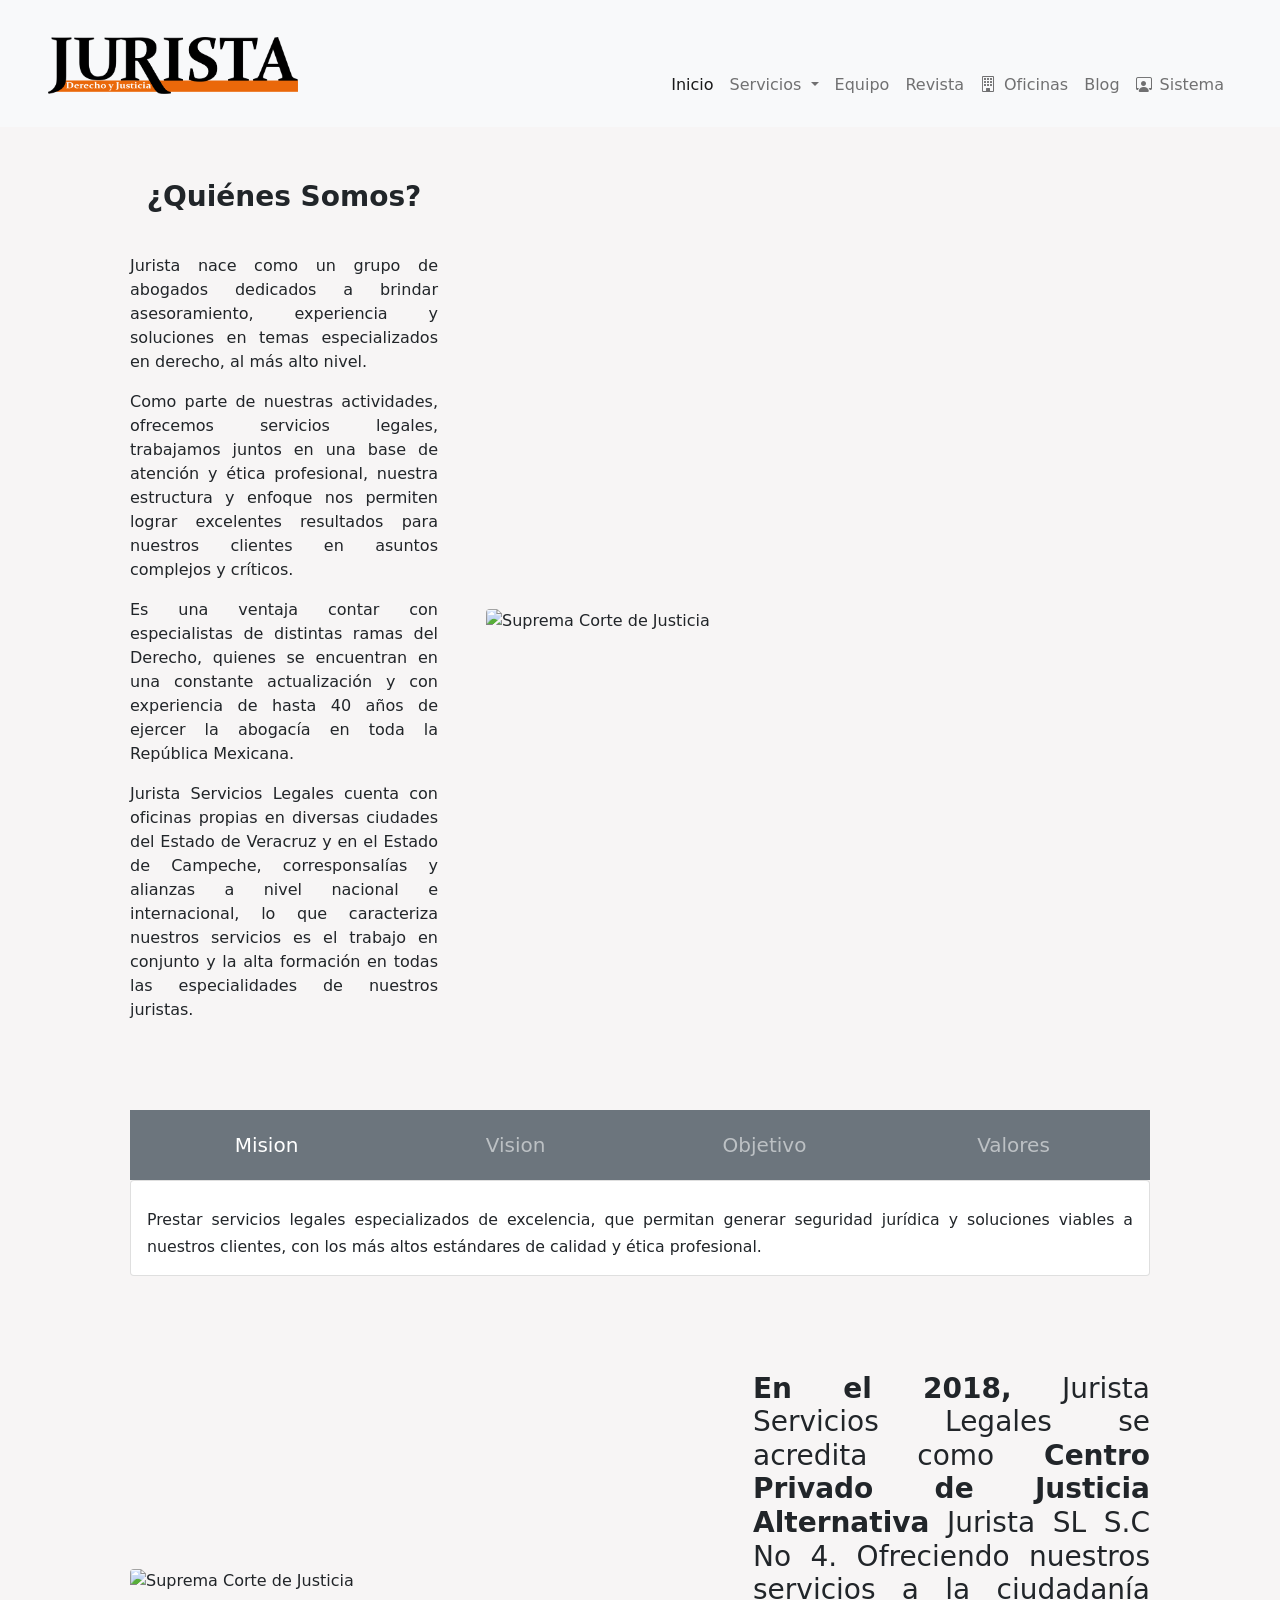
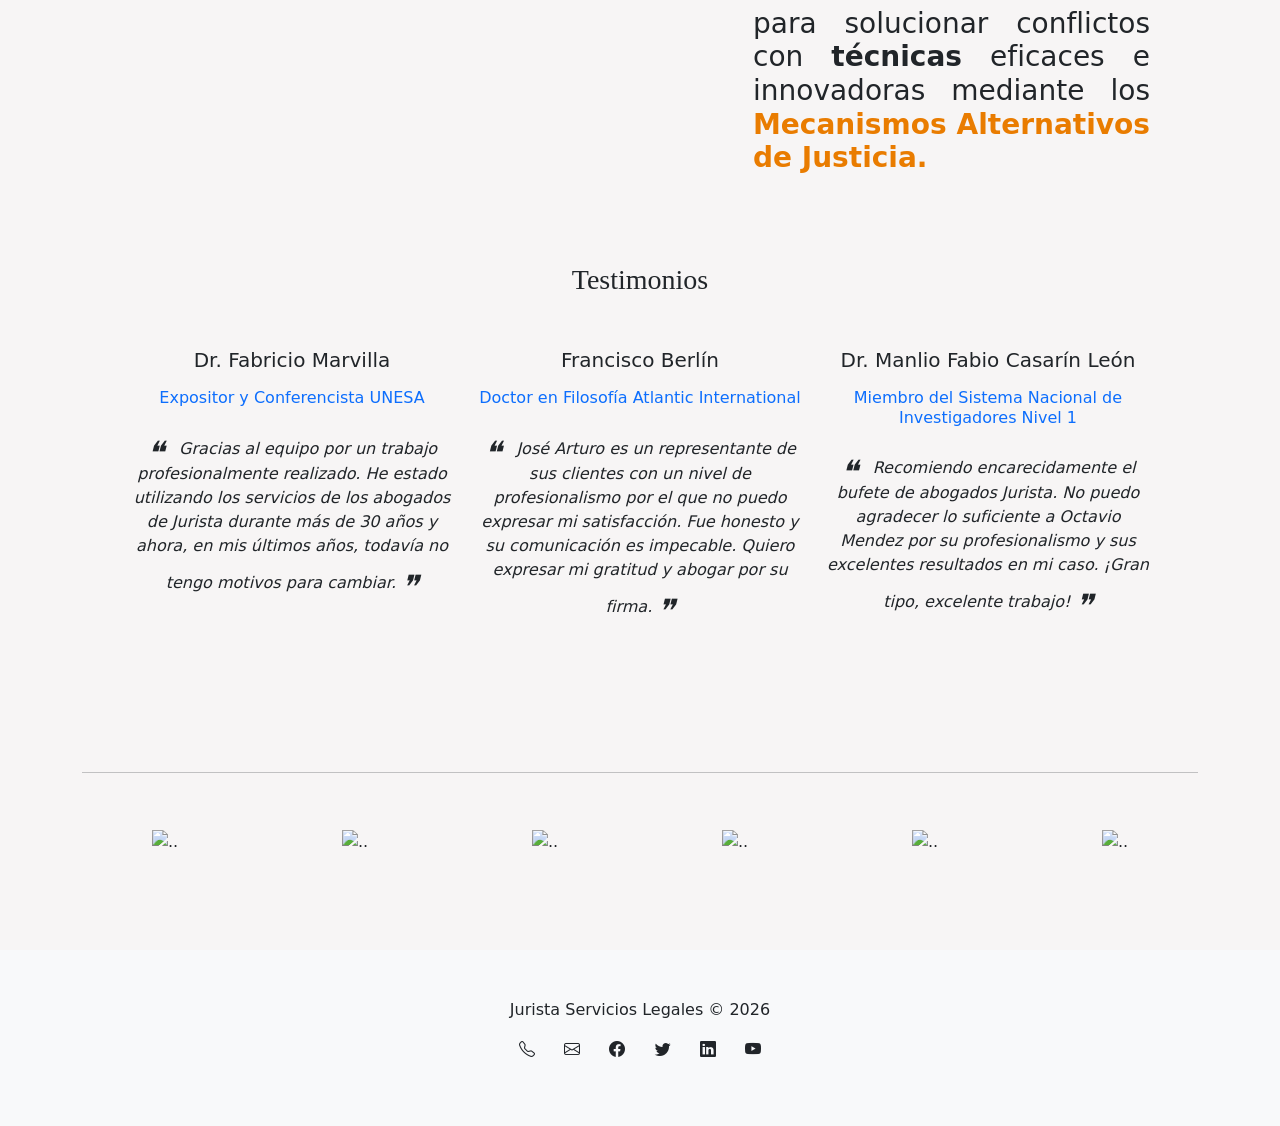
==== commit bedcc2c4: "js gray tira" ====
--- a/index.html
+++ b/index.html
@@ -33,7 +33,7 @@
                     <li class="nav-item dropdown">
                         <a class="nav-link dropdown-toggle" href="#" id="navbarDropdown" role="button"
                             data-bs-toggle="dropdown" aria-expanded="false">
-                             Servicios
+                            Servicios
                         </a>
                         <ul class="dropdown-menu" aria-labelledby="navbarDropdown">
                             <li>
@@ -121,22 +121,26 @@
                             <ul class="navbar-nav" style="width: 100%;text-align: center;">
                                 <div class="col-lg-3 mb-1 mt-1">
                                     <li class="nav-item">
-                                        <a class="nav-link active" aria-current="page" href="#">Mision</a>
+                                        <a id="mi" onclick="Mision(this)" class="nav-link active" aria-current="page"
+                                            href="javascript:void(0);">Mision</a>
                                     </li>
                                 </div>
                                 <div class="col-lg-3 mb-1 mt-1">
                                     <li class="nav-item">
-                                        <a class="nav-link" href="#">Vision</a>
+                                        <a id="vi" onclick="Vision(this)" class="nav-link"
+                                            href="javascript:void(0);">Vision</a>
                                     </li>
                                 </div>
                                 <div class="col-lg-3 mb-1 mt-1">
                                     <li class="nav-item">
-                                        <a class="nav-link" href="#">Objetivo</a>
+                                        <a id="ob" onclick="Objetivo(this)" class="nav-link"
+                                            href="javascript:void(0);">Objetivo</a>
                                     </li>
                                 </div>
                                 <div class="col-lg-3 mb-1 mt-1">
                                     <li class="nav-item">
-                                        <a class="nav-link" href="#">Valores</a>
+                                        <a id="va" onclick="Valores(this)" class="nav-link"
+                                            href="javascript:void(0);">Valores</a>
                                     </li>
                                 </div>
                             </ul>
@@ -147,8 +151,8 @@
                 <div class="row gx-4 gx-lg-5 large">
                     <div class="col-lg-12 mb-5">
                         <div class="card h-100">
-                            <div class="card-body pt-3 pb-3">
-                                <p class="card-text" id="quienesSomos" style="text-align: justify;">
+                            <div class="card-body pt-4 pb-3">
+                                <p class="card-text" id="textoCambiante" style="text-align: justify;">
                                     <small>
                                         Prestar servicios legales especializados de excelencia, que permitan
                                         generar seguridad jurídica y soluciones viables a nuestros clientes, con
@@ -159,7 +163,6 @@
                         </div>
                     </div>
                 </div>
-                <br>
 
                 <div class="row gx-4 gx-lg-5 align-items-center my-5">
                     <div class="col-lg-7"><img class="img-fluid rounded mb-4 mb-lg-0"
@@ -174,18 +177,6 @@
                             e innovadoras mediante los <b style="color:rgb(233, 124, 0);">Mecanismos Alternativos de
                                 Justicia.</b>
                         </h3>
-                        <!-- <p style="text-align: justify;">
-                            Jurista Servicios Legales es una Firma de abogados fundada en México con visión global
-                            dedicada a ofrecer asesoría legal de alto valor agregado y especializado. Nace como un grupo
-                            de litigantes dedicados a brindar asesoramiento, experiencia y soluciones en temas
-                            especializados en derecho, al más alto nivel. Como parte de nuestras actividades, ofrecemos
-                            servicios legales, trabajamos juntos en una base de atención y ética profesional, nuestra
-                            estructura y enfoque nos permiten lograr excelentes resultados para nuestros clientes en
-                            asuntos complejos y críticos. Jurista Servicios Legales cuenta con oficinas propias en
-                            diversas ciudades del Estado de Veracruz y en el Estado de Campeche, corresponsalías y
-                            alianzas a nivel nacional e internacional, lo que caracteriza nuestros servicios es el
-                            trabajo en conjunto y la alta formación en todas las especialidades de nuestros juristas.
-                        </p> -->
                     </div>
                 </div>
 
@@ -545,6 +536,70 @@
             location.href = (!((navigator.userAgent.match(/Android/i)) || (navigator.userAgent.match(/iPhone/i)))) ? 'https://wa.me/522281342205?text=Hola%20busco%20asesoria%20juridica' : 'whatsapp://send?phone=522281342205&text=Hola+busco+asesoria+juridica&app_absent=0'
         }
         //document.getElementById('contactar').addEventListener("click", () => { callbackWhatsapp() })
+
+        function Mision(e) {
+            document.getElementById("textoCambiante").textContent = `
+            Prestar servicios legales especializados de excelencia, que permitan generar seguridad jurídica y soluciones viables a nuestros clientes, con los más altos estándares de calidad y ética profesional. 
+            `
+            document.getElementById("mi").className = "nav-link active"
+            document.getElementById("vi").className = "nav-link"
+            document.getElementById("ob").className = "nav-link"
+            document.getElementById("va").className = "nav-link"
+        }
+        function Vision(e) {
+            document.getElementById("textoCambiante").textContent = `
+            Ser la firma mexicana de servicios legales, más reconocida y con las mejores alianzas nacionales e internacionales.
+            `
+            document.getElementById("mi").className = "nav-link"
+            document.getElementById("vi").className = "nav-link active"
+            document.getElementById("ob").className = "nav-link"
+            document.getElementById("va").className = "nav-link"
+        }
+        function Objetivo(e) {
+            document.getElementById("textoCambiante").textContent = `
+            Es nuestro principal objetivo llegar a ser como Firma Legal y Centro Privado de Justicia Alternativa los mejores a nivel nacional e internacional en materia penal en México, así como el principal referente de dicha práctica para clientes en el extranjero, distinguiéndonos por la más alta exigencia ética y profesional del gremio penalista en México. 
+            `
+            document.getElementById("mi").className = "nav-link"
+            document.getElementById("vi").className = "nav-link"
+            document.getElementById("ob").className = "nav-link active"
+            document.getElementById("va").className = "nav-link"
+        }
+        function Valores(e) {
+            let div = document.getElementById("textoCambiante")
+            div.innerHTML = ''
+            let ul = document.createElement("ul")
+
+            let confianza = document.createElement("li")
+            confianza.textContent = `Confianza`
+            let credibilidad = document.createElement("li")
+            credibilidad.textContent = `Credibilidad`
+            let secretopro = document.createElement("li")
+            secretopro.textContent = `Secreto Profesional`
+            let indepedencia = document.createElement("li")
+            indepedencia.textContent = `Independencia`
+            let aprendizaje = document.createElement("li")
+            aprendizaje.textContent = `Aprendizaje`
+            let disciplina = document.createElement("li")
+            disciplina.textContent = `Disciplina`
+            let preservacion = document.createElement("li")
+            preservacion.textContent = `Preservancia`
+            let empatia = document.createElement("li")
+            empatia.textContent = `Empatia`
+            ul.appendChild(confianza)
+            ul.appendChild(credibilidad)
+            ul.appendChild(secretopro)
+            ul.appendChild(indepedencia)
+            ul.appendChild(aprendizaje)
+            ul.appendChild(disciplina)
+            ul.appendChild(preservacion)
+            ul.appendChild(empatia)
+            div.appendChild(ul)
+
+            document.getElementById("mi").className = "nav-link"
+            document.getElementById("vi").className = "nav-link"
+            document.getElementById("ob").className = "nav-link"
+            document.getElementById("va").className = "nav-link active"
+        }
     </script>
     <script src="bootstrap/bootstrap/dist/js/bootstrap.min.js"></script>
 </body>
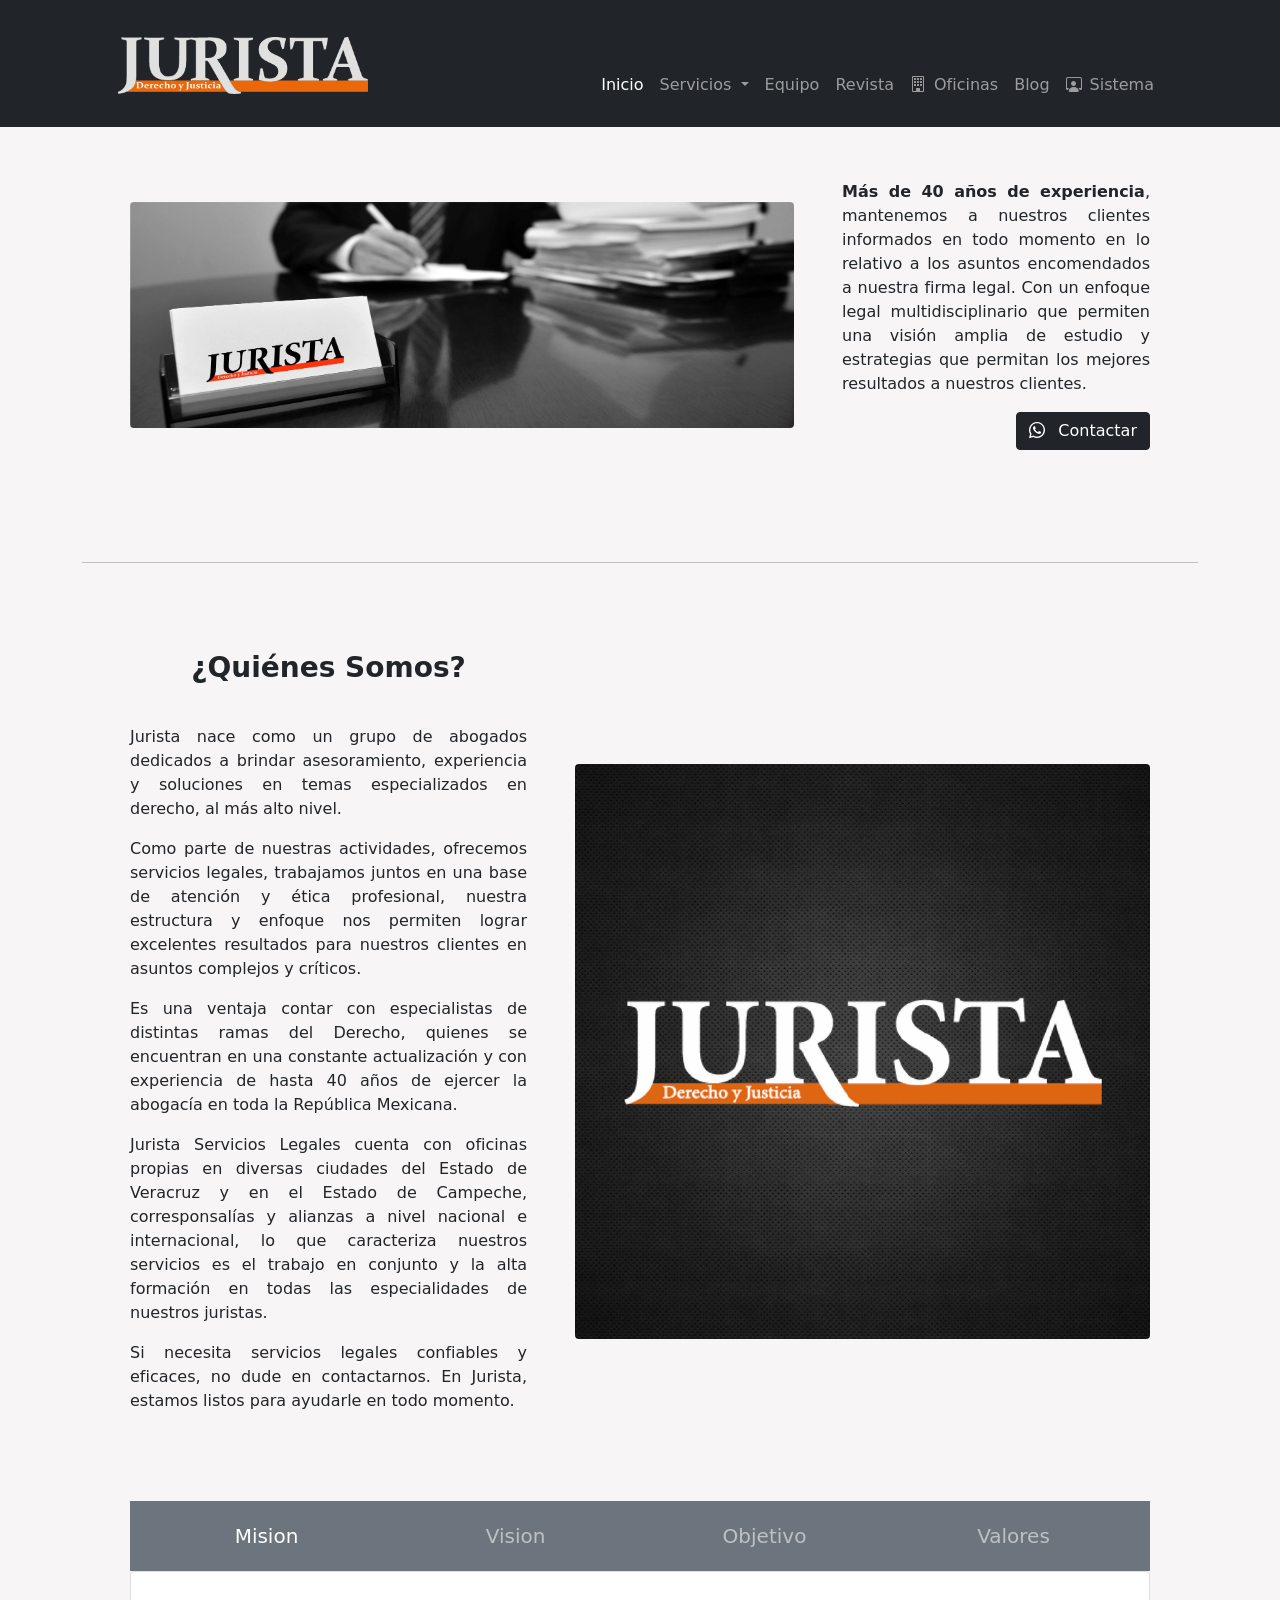
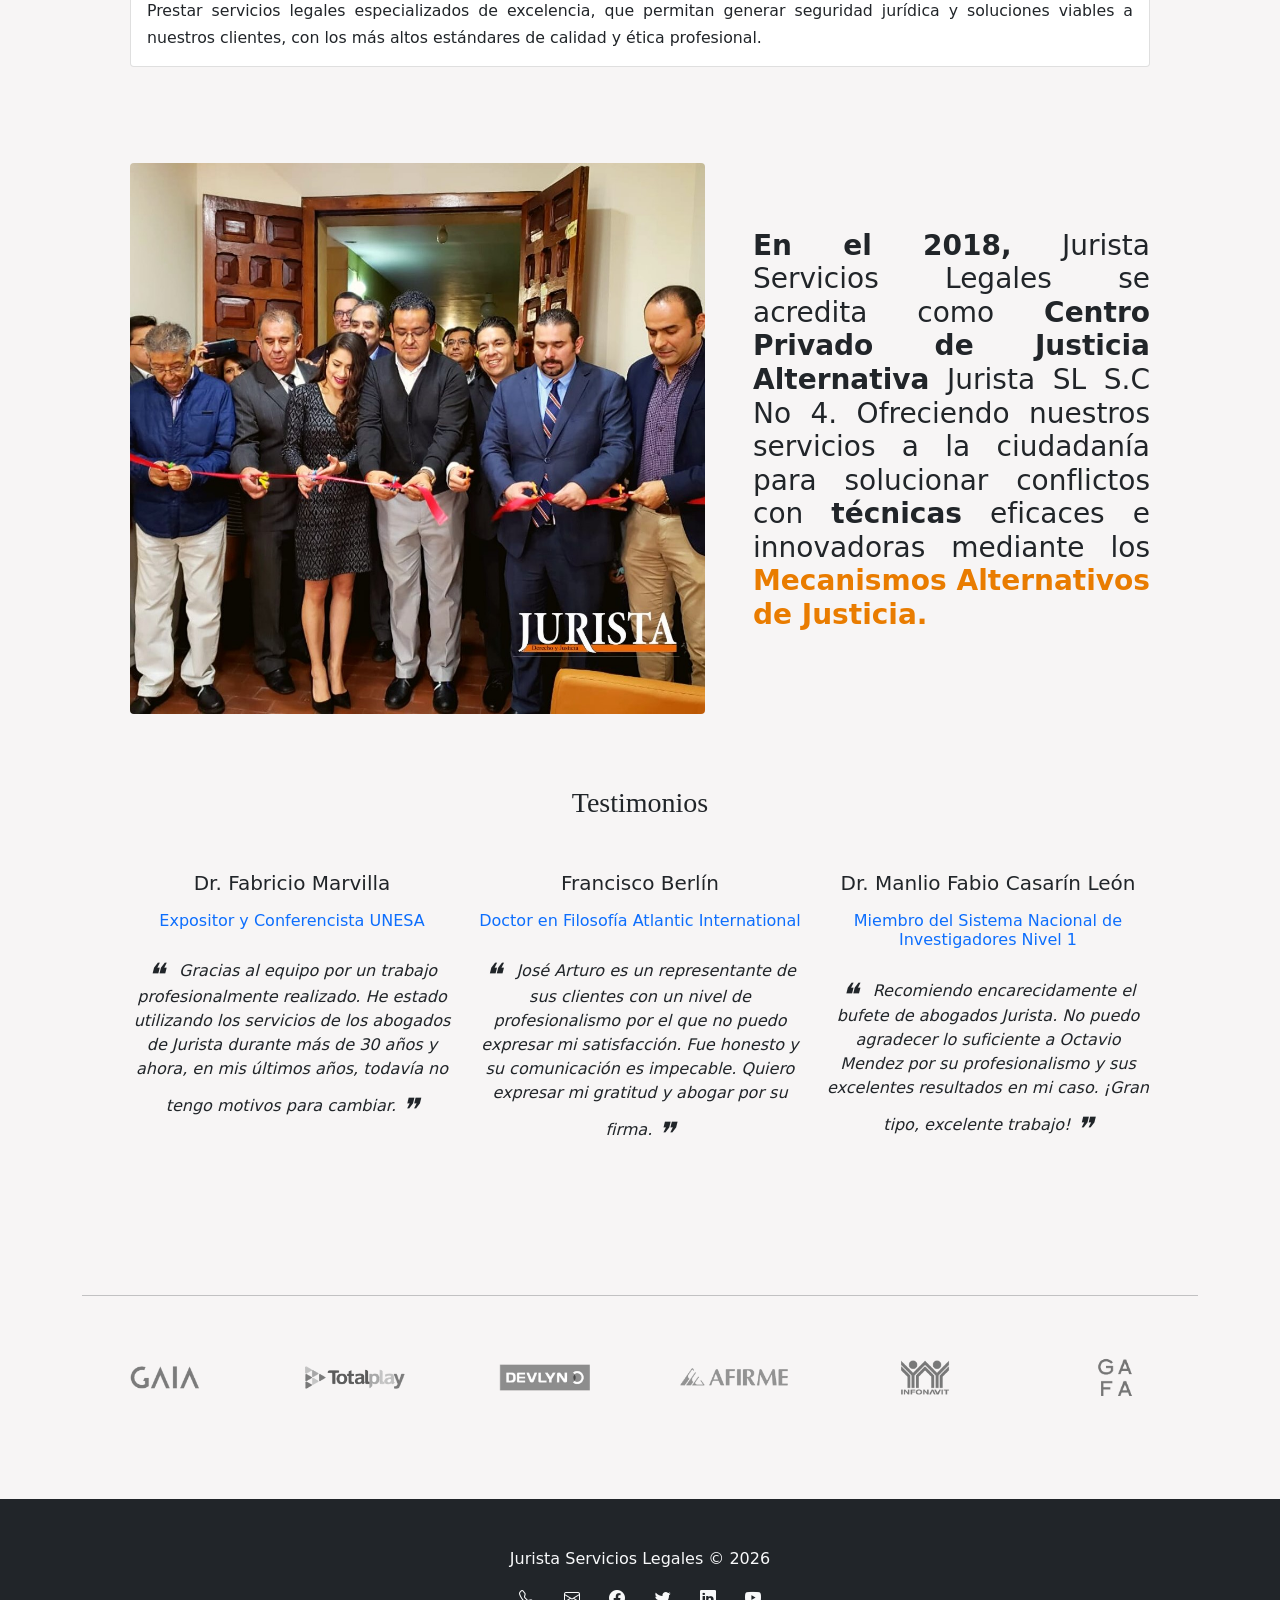
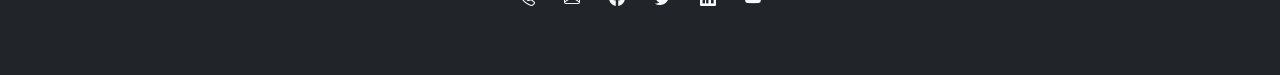
==== commit dcdc01fe: "cambios jurista" ====
--- a/index.html
+++ b/index.html
@@ -16,10 +16,10 @@
 <body style="background-color: #f7f5f5">
 
     <!-- Responsive navbar-->
-    <nav class="navbar navbar-expand-lg fixed-top navbar-light bg-light">
-        <div class=" px-5" style="display:block;text-align: center;width: 100%;">
+    <nav class="navbar navbar-expand-lg fixed-top navbar-dark bg-dark">
+        <div class="container px-5" style="display:block;text-align: center;width: 100%;">
             <div class="navbar-brand">
-                <img src="assets/logo2.png" class="img-fluid mt-1 logoPosition"
+                <img src="assets/logo.png" class="img-fluid mt-1 logoPosition"
                     style="display:block;text-align: center;min-width: 250px; max-width: 250px;"
                     alt="Jurista Servicios Legales">
             </div>
@@ -77,7 +77,30 @@
             <div class="container px-4 px-lg-5">
                 <!-- Heading Row-->
                 <div class="row gx-4 gx-lg-5 align-items-center my-5">
-                    <div class="col-lg-4" style="text-align: center;">
+                    <div class="col-lg-8"><img class="img-fluid rounded mb-4 mb-lg-0" src="img/home.jpg"
+                            alt="Suprema Corte de Justicia" /></div>
+                    <div class="col-lg-4" style="text-align: end;">
+                        <p style="text-align: justify;">
+                            <b>Más de 40 años de experiencia</b>, mantenemos a nuestros clientes informados en todo
+                            momento en lo relativo a los asuntos encomendados a nuestra firma legal.
+                            Con un enfoque legal multidisciplinario que permiten una visión amplia de estudio y
+                            estrategias que permitan los mejores resultados a nuestros clientes.
+                        </p>
+                        <button class="btn btn-dark" id="contactar">
+                            <i class="bi bi-whatsapp me-2"></i>
+                            Contactar
+                        </button>
+                    </div>
+                </div>
+        </div>
+        <br><br>
+        <hr><br>
+        <div class="jumbotron">
+            <!-- Page Content-->
+            <div class="container px-4 px-lg-5">
+                <!-- Heading Row-->
+                <div class="row gx-4 gx-lg-5 align-items-center my-5">
+                    <div class="col-lg-5" style="text-align: center;">
                         <h3 class="font-weight-light mb-3"><b>¿Quiénes Somos?</b></h3>
                         <br>
                         <p style="text-align: justify;">
@@ -104,14 +127,18 @@
                             internacional, lo que caracteriza nuestros servicios es el trabajo
                             en conjunto y la alta formación en todas las especialidades de nuestros juristas.
                         </p>
+                        <p style="text-align: justify;">
+                            Si necesita servicios legales confiables y eficaces, no dude en contactarnos. 
+                            En Jurista, estamos listos para ayudarle en todo momento.
+                        </p>
                         <!-- <button class="btn btn-dark mt-4 mb-3" id="contactar" style="text-align: left;display: block;">
                             <i class="bi bi-whatsapp me-2"></i>
                             Contactar
                         </button> -->
                         <br>
                     </div>
-                    <div class="col-lg-8"><img class="img-fluid rounded mb-4 mb-lg-0"
-                            src="https://images.adsttc.com/media/images/633f/1c2a/33b7/6e01/6d02/b7f4/newsletter/edificio-sebastopol-3262-magarq_1.jpg?1665080401"
+                    <div class="col-lg-7"><img class="img-fluid rounded mb-4 mb-lg-0"
+                            src="./img/home.png"
                             alt="Suprema Corte de Justicia" /></div>
                 </div>
                 <!-- Call to Action-->
@@ -166,7 +193,7 @@
 
                 <div class="row gx-4 gx-lg-5 align-items-center my-5">
                     <div class="col-lg-7"><img class="img-fluid rounded mb-4 mb-lg-0"
-                            src="https://images.adsttc.com/media/images/633f/1c2a/33b7/6e01/6d02/b7f4/newsletter/edificio-sebastopol-3262-magarq_1.jpg?1665080401"
+                            src="./img/inauguracion.jpg"
                             alt="Suprema Corte de Justicia" /></div>
                     <div class="col-lg-5" style="text-align: justify;">
                         <h3 class="font-weight-light mb-3">
@@ -432,27 +459,27 @@
                 <div class="carousel-item active">
                     <div class="row justify-content-lg-center mt-3 mb-5" style="text-align: center;">
                         <div class="col-lg-2 mb-5">
-                            <img src="https://nextia.mx/wp-content/uploads/2022/07/Artboard-%E2%80%93-22@2x.webp"
-                                class="img-fluid" alt="..">
-                        </div>
-                        <div class="col-lg-2 mb-5">
-                            <img src="https://nextia.mx/wp-content/uploads/2022/07/Artboard-%E2%80%93-19@2x.webp"
-                                class="img-fluid" alt="..">
-                        </div>
-                        <div class="col-lg-2 mb-5">
-                            <img src="https://nextia.mx/wp-content/uploads/2022/07/Artboard-%E2%80%93-18@2x.webp"
-                                class="img-fluid" alt="..">
-                        </div>
-                        <div class="col-lg-2 mb-5">
-                            <img src="https://nextia.mx/wp-content/uploads/2022/07/Artboard-%E2%80%93-15@2x.webp"
-                                class="img-fluid" alt="..">
-                        </div>
-                        <div class="col-lg-2 mb-5">
-                            <img src="https://nextia.mx/wp-content/uploads/2022/07/Artboard-%E2%80%93-13@2x.webp"
-                                class="img-fluid" alt="..">
-                        </div>
-                        <div class="col-lg-2 mb-5">
-                            <img src="https://nextia.mx/wp-content/uploads/2022/07/Artboard-%E2%80%93-9@2x.webp"
+                            <img src="./img/gray-icons/gaia.webp"
+                                class="img-fluid" alt="..">
+                        </div>
+                        <div class="col-lg-2 mb-5">
+                            <img src="./img/gray-icons/totalplay.webp"
+                                class="img-fluid" alt="..">
+                        </div>
+                        <div class="col-lg-2 mb-5">
+                            <img src="./img/gray-icons/devlyn.webp"
+                                class="img-fluid" alt="..">
+                        </div>
+                        <div class="col-lg-2 mb-5">
+                            <img src="./img/gray-icons/afirme.webp"
+                                class="img-fluid" alt="..">
+                        </div>
+                        <div class="col-lg-2 mb-5">
+                            <img src="./img/gray-icons/infonavit.webp"
+                                class="img-fluid" alt="..">
+                        </div>
+                        <div class="col-lg-2 mb-5">
+                            <img src="./img/gray-icons/gafa.webp"
                                 class="img-fluid" alt="..">
                         </div>
                     </div>
@@ -460,27 +487,27 @@
                 <div class="carousel-item">
                     <div class="row justify-content-lg-center mt-3 mb-5" style="text-align: center;">
                         <div class="col-lg-2 mb-5">
-                            <img src="https://nextia.mx/wp-content/uploads/2022/07/Artboard-%E2%80%93-22@2x.webp"
-                                class="img-fluid" alt="..">
-                        </div>
-                        <div class="col-lg-2 mb-5">
-                            <img src="https://nextia.mx/wp-content/uploads/2022/07/Artboard-%E2%80%93-19@2x.webp"
-                                class="img-fluid" alt="..">
-                        </div>
-                        <div class="col-lg-2 mb-5">
-                            <img src="https://nextia.mx/wp-content/uploads/2022/07/Artboard-%E2%80%93-18@2x.webp"
-                                class="img-fluid" alt="..">
-                        </div>
-                        <div class="col-lg-2 mb-5">
-                            <img src="https://nextia.mx/wp-content/uploads/2022/07/Artboard-%E2%80%93-15@2x.webp"
-                                class="img-fluid" alt="..">
-                        </div>
-                        <div class="col-lg-2 mb-5">
-                            <img src="https://nextia.mx/wp-content/uploads/2022/07/Artboard-%E2%80%93-13@2x.webp"
-                                class="img-fluid" alt="..">
-                        </div>
-                        <div class="col-lg-2 mb-5">
-                            <img src="https://nextia.mx/wp-content/uploads/2022/07/Artboard-%E2%80%93-9@2x.webp"
+                            <img src="./img/gray-icons/gaia.webp"
+                                class="img-fluid" alt="..">
+                        </div>
+                        <div class="col-lg-2 mb-5">
+                            <img src="./img/gray-icons/totalplay.webp"
+                                class="img-fluid" alt="..">
+                        </div>
+                        <div class="col-lg-2 mb-5">
+                            <img src="./img/gray-icons/devlyn.webp"
+                                class="img-fluid" alt="..">
+                        </div>
+                        <div class="col-lg-2 mb-5">
+                            <img src="./img/gray-icons/afirme.webp"
+                                class="img-fluid" alt="..">
+                        </div>
+                        <div class="col-lg-2 mb-5">
+                            <img src="./img/gray-icons/infonavit.webp"
+                                class="img-fluid" alt="..">
+                        </div>
+                        <div class="col-lg-2 mb-5">
+                            <img src="./img/gray-icons/gafa.webp"
                                 class="img-fluid" alt="..">
                         </div>
                     </div>
@@ -495,22 +522,22 @@
         </div>
     </div>
 
-    <footer class="py-5 pb-3 bg-light">
+    <footer class="py-5 pb-3 bg-dark">
         <div class="container px-4 px-lg-5">
-            <p class="m-0 mb-3 text-center text-dark" id="footer">
+            <p class="m-0 mb-3 text-center text-light" id="footer">
                 Jurista Servicios Legales &copy; 2004
             </p>
-            <p class="m-0 text-center text-dark">
-                <a href="tel:228-134-2205" class="link-dark"><i class="bi bi-telephone me-4"></i></a>
-                <a href="mailto: contacto@ijurista.com" class="link-dark"><i class="bi bi-envelope me-4"></i></a>
-                <a href="https://www.facebook.com/ijurista" target="_blank" class="link-dark"><i
+            <p class="m-0 text-center text-light">
+                <a href="tel:228-134-2205" class="link-light"><i class="bi bi-telephone me-4"></i></a>
+                <a href="mailto: contacto@ijurista.com" class="link-light"><i class="bi bi-envelope me-4"></i></a>
+                <a href="https://www.facebook.com/ijurista" target="_blank" class="link-light"><i
                         class="bi bi-facebook me-4"></i></a>
-                <a href="https://twitter.com/RevistaJurista" target="_blank" class="link-dark"><i
+                <a href="https://twitter.com/RevistaJurista" target="_blank" class="link-light"><i
                         class="bi bi-twitter me-4"></i></a>
-                <a href="https://www.linkedin.com/company/jurista" target="_blank" class="link-dark"><i
+                <a href="https://www.linkedin.com/company/jurista" target="_blank" class="link-light"><i
                         class="bi bi-linkedin me-4"></i></a>
                 <a href="https://www.youtube.com/channel/UCsg6mb0zP4n78rJ8WA1o-xg/feed" target="_blank"
-                    class="link-dark"><i class="bi bi-youtube"></i></a>
+                    class="link-light"><i class="bi bi-youtube"></i></a>
             </p>
             <br><br>
             <!-- <p class="pGrullaFooter">
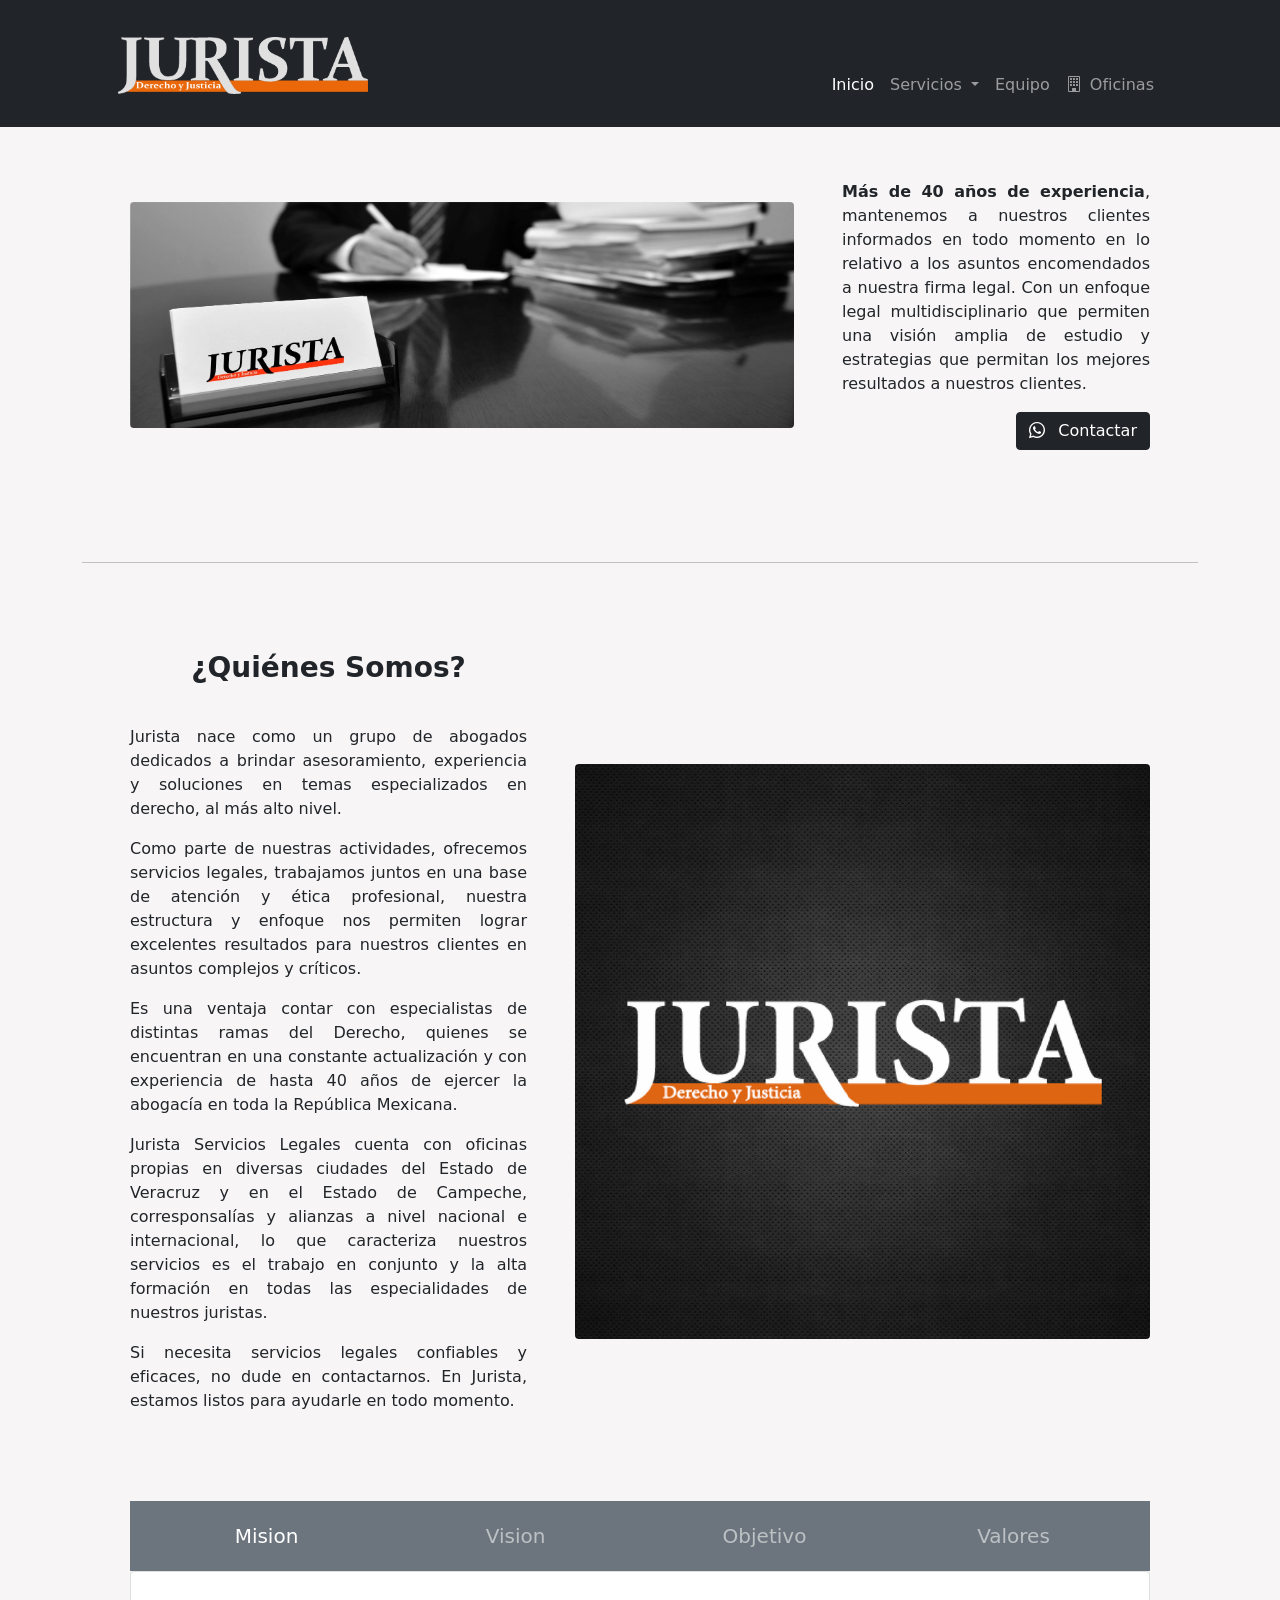
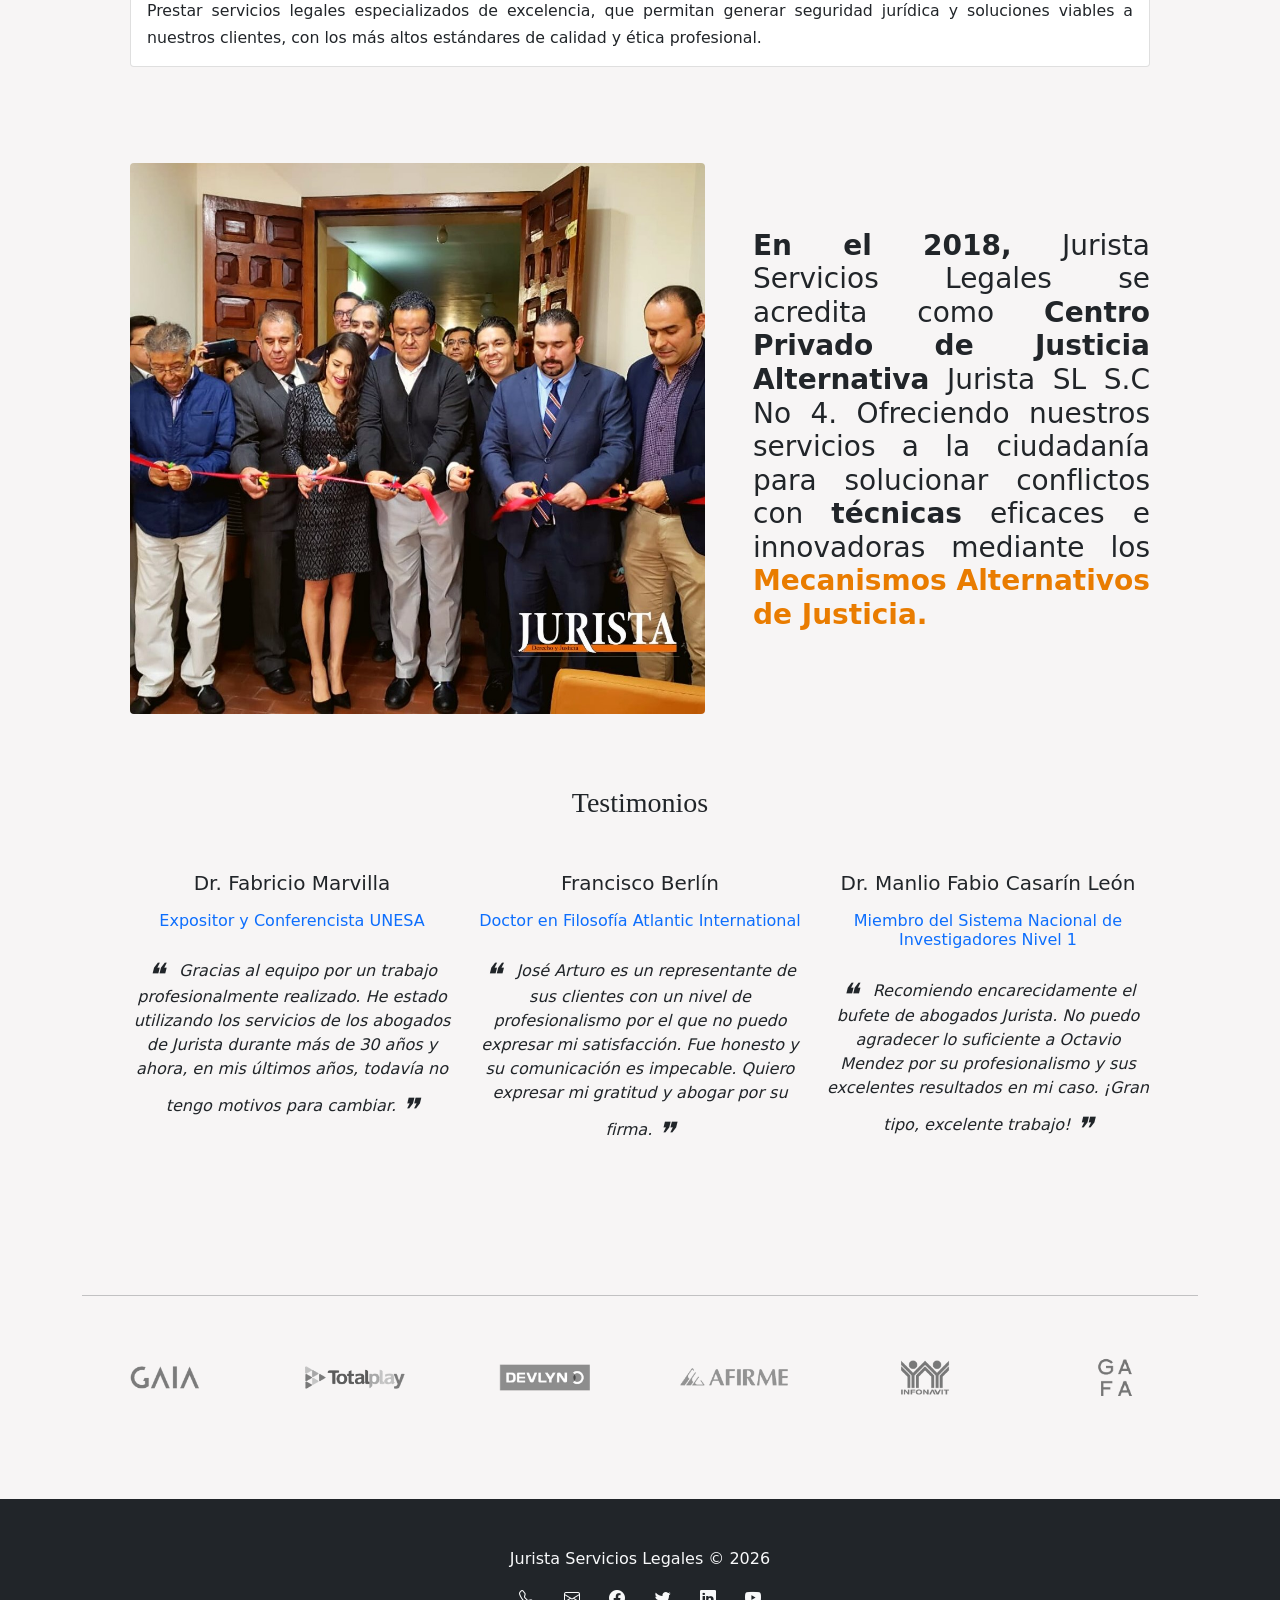
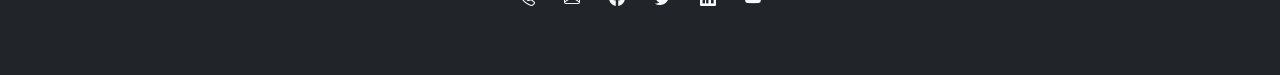
==== commit ad48cb7d: "jurista only page" ====
--- a/index.html
+++ b/index.html
@@ -57,13 +57,13 @@
                         </ul>
                     </li>
                     <li class="nav-item"><a class="nav-link" href="./juristas.html">Equipo</a></li>
-                    <li class="nav-item"><a class="nav-link" href="https://revistajurista.com"
-                            target="_blank">Revista</a></li>
+                    <!-- <li class="nav-item"><a class="nav-link" href="https://revistajurista.com"
+                            target="_blank">Revista</a></li> -->
                     <li><a class="nav-link" href="./contacto.html"><i class="bi bi-building me-2"></i>Oficinas</a></li>
-                    <li class="nav-item"><a class="nav-link" href="https://www.facebook.com/ijurista"
-                            target="_blank">Blog</a></li>
-                    <li class="nav-item"><a class="nav-link" href="https://ijurista.com/despacho/" target="_blank"><i
-                                class="bi bi-person-workspace me-2"></i>Sistema</a></li>
+                    <!-- <li class="nav-item"><a class="nav-link" href="https://www.facebook.com/ijurista"
+                            target="_blank">Blog</a></li> -->
+                    <!-- <li class="nav-item"><a class="nav-link" href="https://ijurista.com/despacho/" target="_blank"><i
+                                class="bi bi-person-workspace me-2"></i>Sistema</a></li> -->
                 </ul>
             </div>
         </div>
@@ -562,7 +562,7 @@
         let callbackWhatsapp = function () {
             location.href = (!((navigator.userAgent.match(/Android/i)) || (navigator.userAgent.match(/iPhone/i)))) ? 'https://wa.me/522281342205?text=Hola%20busco%20asesoria%20juridica' : 'whatsapp://send?phone=522281342205&text=Hola+busco+asesoria+juridica&app_absent=0'
         }
-        //document.getElementById('contactar').addEventListener("click", () => { callbackWhatsapp() })
+        document.getElementById('contactar').addEventListener("click", () => { callbackWhatsapp() })
 
         function Mision(e) {
             document.getElementById("textoCambiante").textContent = `
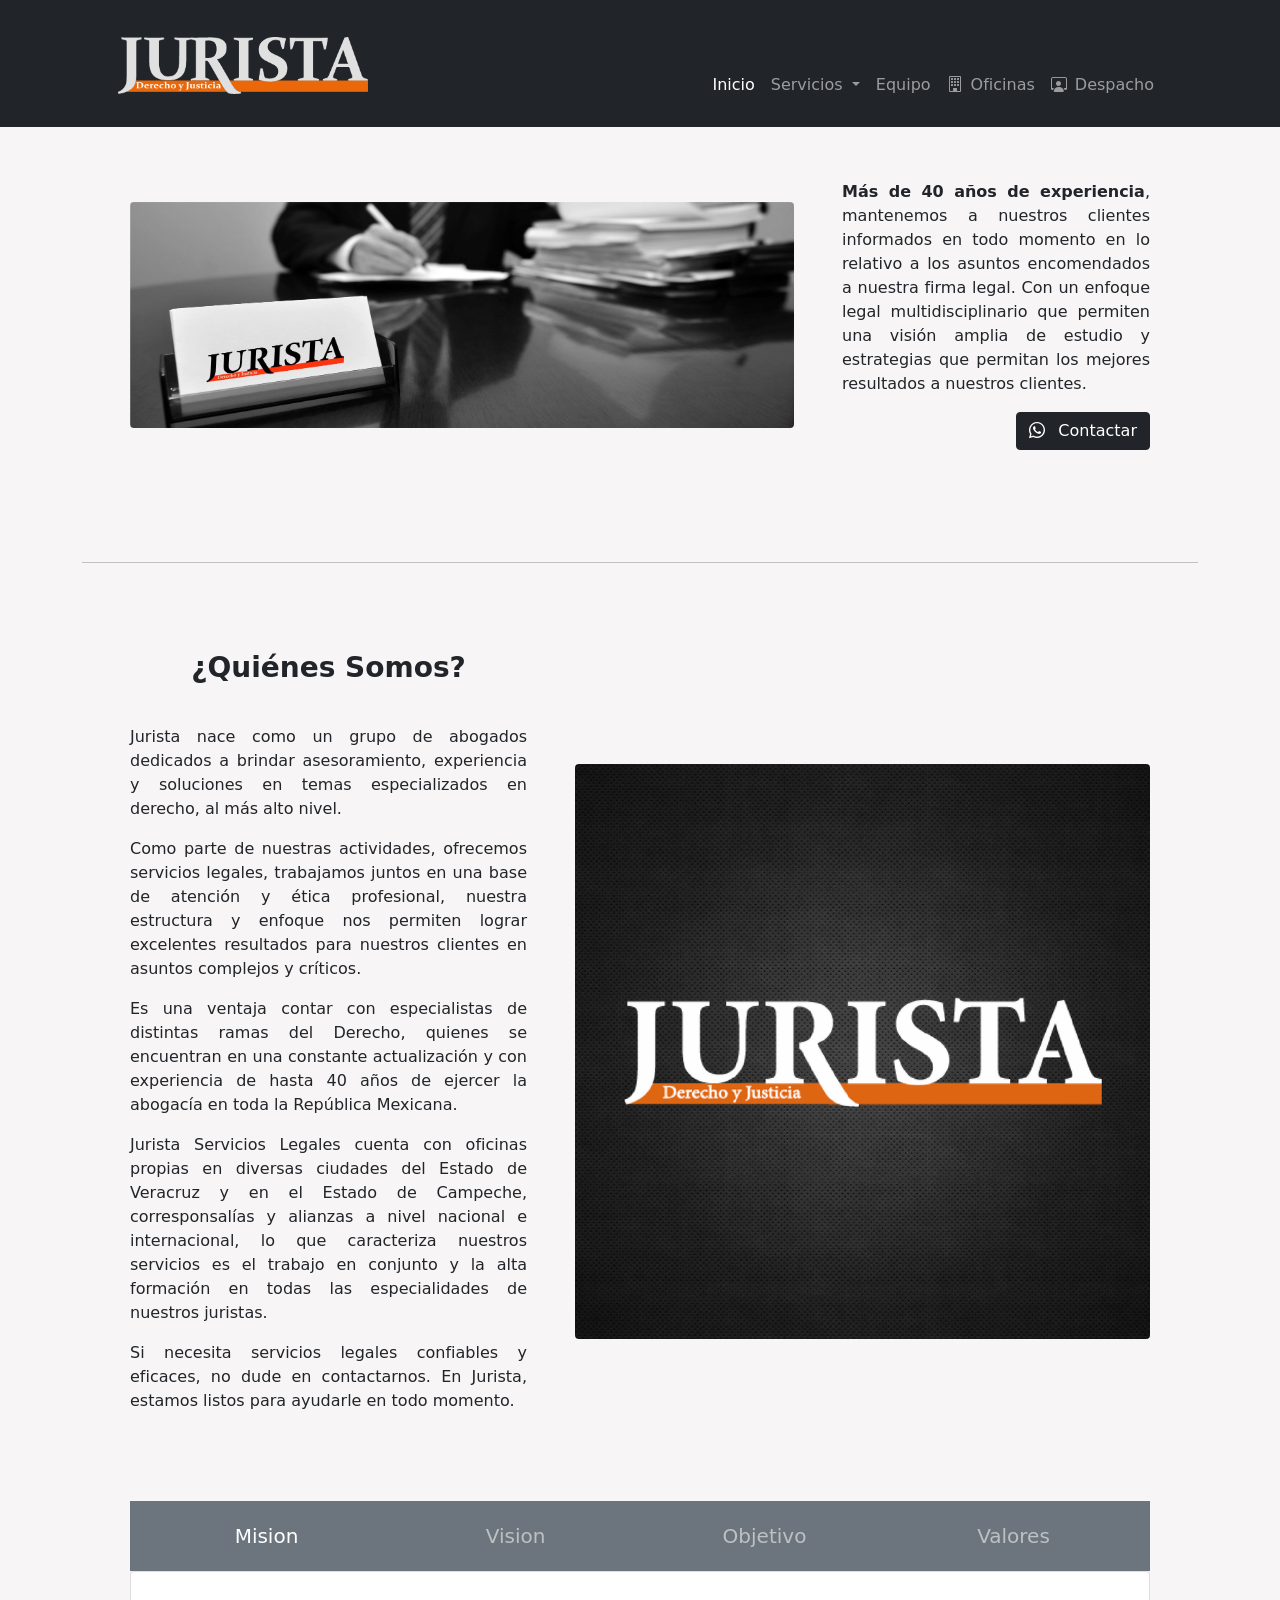
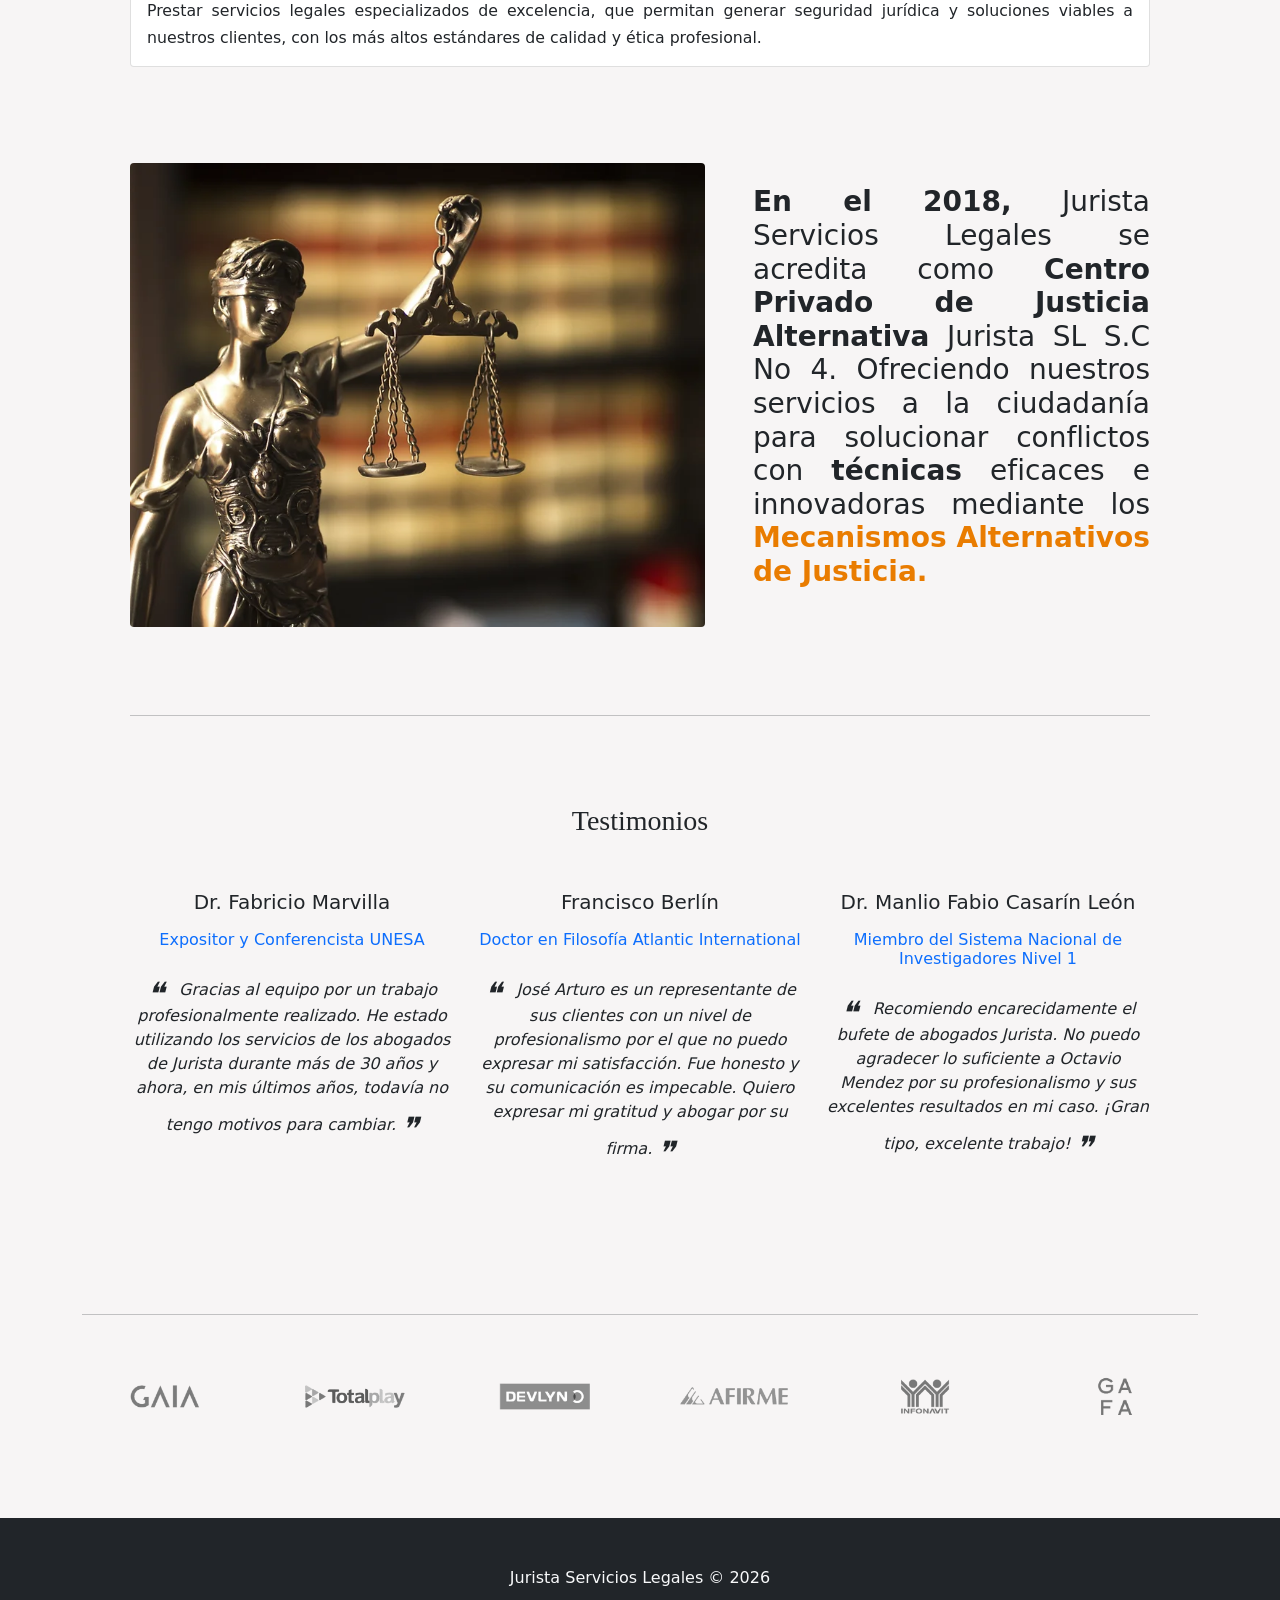
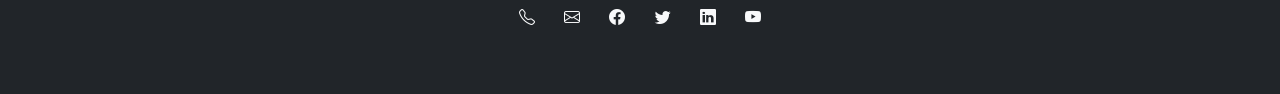
==== commit cc28d30e: "cambios algunos" ====
--- a/index.html
+++ b/index.html
@@ -19,9 +19,11 @@
     <nav class="navbar navbar-expand-lg fixed-top navbar-dark bg-dark">
         <div class="container px-5" style="display:block;text-align: center;width: 100%;">
             <div class="navbar-brand">
-                <img src="assets/logo.png" class="img-fluid mt-1 logoPosition"
-                    style="display:block;text-align: center;min-width: 250px; max-width: 250px;"
-                    alt="Jurista Servicios Legales">
+                <a href="./index.html">
+                    <img src="assets/logo.png" class="img-fluid mt-1 logoPosition"
+                        style="display:block;text-align: center;min-width: 250px; max-width: 250px;"
+                        alt="Jurista Servicios Legales">
+                </a>
             </div>
             <button class="navbar-toggler mt-3" type="button" data-bs-toggle="collapse" data-bs-target="#menu"
                 aria-controls="menu" aria-expanded="false" aria-label="Toggle navigation"><span
@@ -62,8 +64,8 @@
                     <li><a class="nav-link" href="./contacto.html"><i class="bi bi-building me-2"></i>Oficinas</a></li>
                     <!-- <li class="nav-item"><a class="nav-link" href="https://www.facebook.com/ijurista"
                             target="_blank">Blog</a></li> -->
-                    <!-- <li class="nav-item"><a class="nav-link" href="https://ijurista.com/despacho/" target="_blank"><i
-                                class="bi bi-person-workspace me-2"></i>Sistema</a></li> -->
+                    <li class="nav-item"><a class="nav-link" href="https://despacho.ijurista.com/" target="_blank"><i
+                                class="bi bi-person-workspace me-2"></i>Despacho</a></li>
                 </ul>
             </div>
         </div>
@@ -193,7 +195,7 @@
 
                 <div class="row gx-4 gx-lg-5 align-items-center my-5">
                     <div class="col-lg-7"><img class="img-fluid rounded mb-4 mb-lg-0"
-                            src="./img/inauguracion.jpg"
+                            src="./img/acreditacion.jpg"
                             alt="Suprema Corte de Justicia" /></div>
                     <div class="col-lg-5" style="text-align: justify;">
                         <h3 class="font-weight-light mb-3">
@@ -208,6 +210,7 @@
                 </div>
 
                 <br>
+                <hr><br><br><br>
                 <section>
                     <div class="row d-flex justify-content-center">
                         <div class="col-md-10 col-xl-8 text-center">
